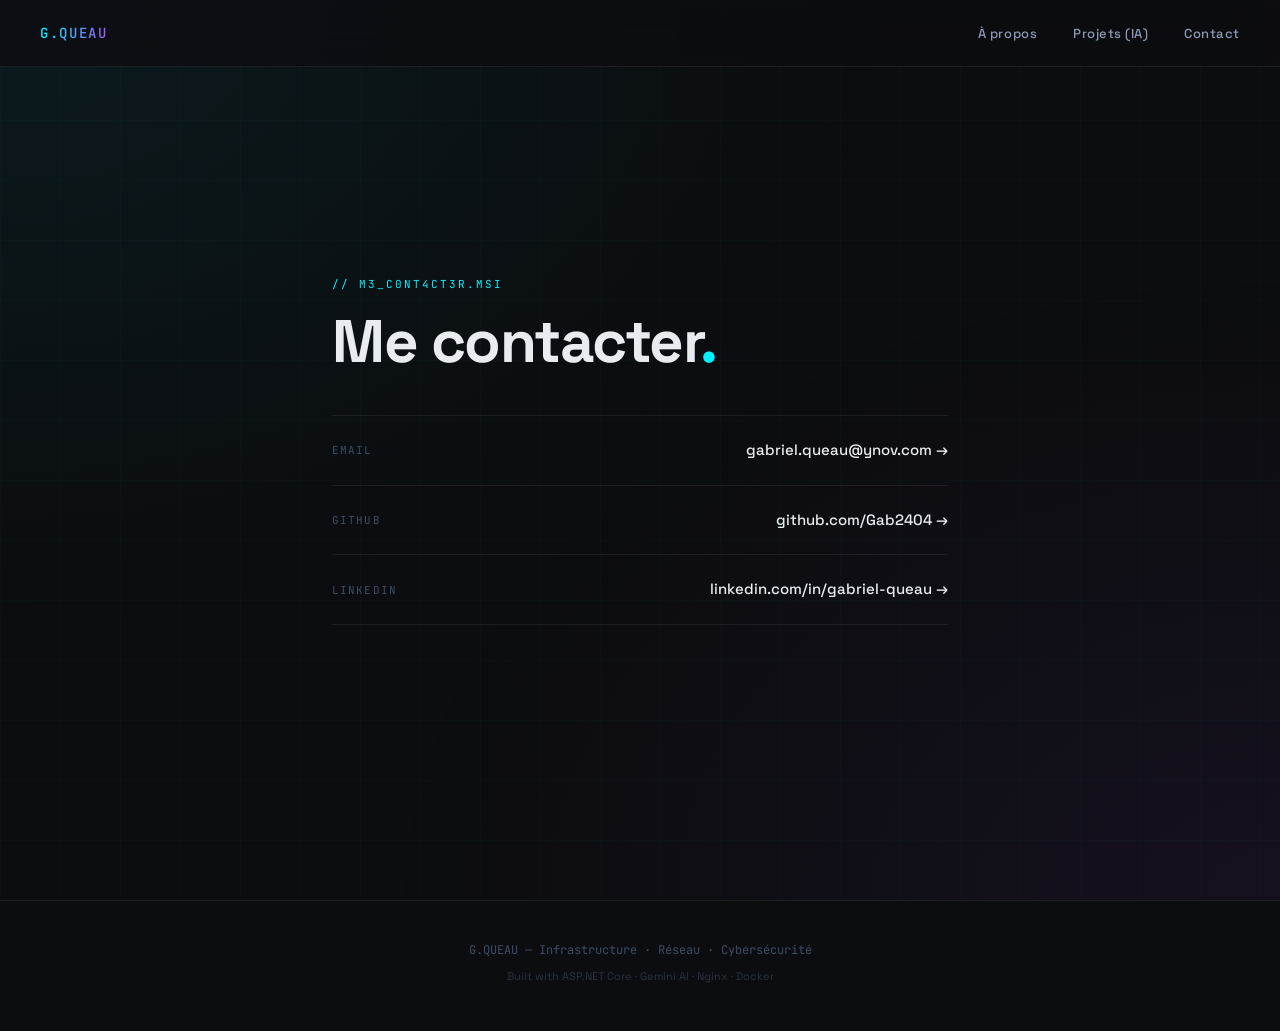
==== frontend/contact.html @ 2591cfbb "Patch" ====
<!DOCTYPE html>
<html lang="fr">
<head>
  <meta charset="UTF-8" />
  <meta name="viewport" content="width=device-width, initial-scale=1.0" />
  <meta name="description" content="Portfolio Gabriel Queau — Me Contacter." />
  <title>G.QUEAU — Contact</title>
  <link rel="preconnect" href="https://fonts.googleapis.com" />
  <link rel="preconnect" href="https://fonts.gstatic.com" crossorigin />
  <link href="https://fonts.googleapis.com/css2?family=Space+Grotesk:wght@300;400;500;600;700&family=JetBrains+Mono:wght@300;400;500&display=swap" rel="stylesheet" />
  <link rel="stylesheet" href="style.css" />
  <link rel="icon" href="data:image/svg+xml,<svg xmlns='http://www.w3.org/2000/svg' viewBox='0 0 100 100'><text y='.9em' font-size='90'>⚡</text></svg>" />
</head>
<body>

  <!-- ── Neon vignette overlay ── -->
  <div class="vignette" aria-hidden="true"></div>
  
  <!-- ── Page Transition Overlay ── -->
  <div class="page-transition-overlay"></div>

  <!-- ── Navbar ── -->
  <nav class="navbar" role="navigation" aria-label="Navigation principale">
    <a href="/index.html" class="nav-logo" data-link>G.QUEAU</a>
    <ul class="nav-links" role="list">
      <li><a href="/index.html" class="nav-link" data-link>À propos</a></li>
      <li><a href="/projects.html" class="nav-link" data-link>Projets (IA)</a></li>
      <li><a href="/contact.html" class="nav-link" data-link>Contact</a></li>
    </ul>
  </nav>

  <!-- ── Main Content Container (Dynamic) ── -->
  <main id="page-content">
    
    <!-- ── Contact ── -->
    <section class="section" id="contact" aria-label="Contact" style="min-height: 100vh; display: flex; flex-direction: column; justify-content: center;">
      <div class="container contact-inner" style="width: 100%;">
        <p class="section-label mono reveal">// M3_C0NT4CT3R.MSI</p>
        <h2 class="section-title reveal reveal-delay-1">Me contacter<span class="dot">.</span></h2>
        <div class="contact-links reveal reveal-delay-2">
          <a href="mailto:gabriel.queau@ynov.com" class="contact-item">
            <span class="contact-label mono">Email</span>
            <span class="contact-value">gabriel.queau@ynov.com →</span>
          </a>
          <a href="https://github.com/Gab2404" target="_blank" rel="noopener noreferrer" class="contact-item">
            <span class="contact-label mono">GitHub</span>
            <span class="contact-value">github.com/Gab2404 →</span>
          </a>
          <a href="https://www.linkedin.com/in/gabriel-queau" target="_blank" rel="noopener noreferrer" class="contact-item">
            <span class="contact-label mono">LinkedIn</span>
            <span class="contact-value">linkedin.com/in/gabriel-queau →</span>
          </a>
        </div>
      </div>
    </section>

  </main>

  <!-- ── Footer ── -->
  <footer class="footer" role="contentinfo">
    <p class="mono">G.QUEAU — Infrastructure · Réseau · Cybersécurité</p>
    <p class="footer-stack">Built with ASP.NET Core · Gemini AI · Nginx · Docker</p>
  </footer>

  <button class="back-top" id="back-top" aria-label="Retour en haut de page" title="Retour en haut">↑</button>
  <script src="app.js"></script>
</body>
</html>
---- frontend/style.css ----
@import url('https://fonts.googleapis.com/css2?family=Space+Grotesk:wght@300;400;500;600;700&family=JetBrains+Mono:wght@300;400;500&display=swap');

/* ══════════════════════════════════════════════════════
   TOKENS
══════════════════════════════════════════════════════ */
:root {
  /* Colors */
  --bg:          #0c0d10;
  --bg-sec:      #10121a;
  --bg-card:     rgba(255,255,255,0.035);
  --border:      rgba(255,255,255,0.07);
  --border-glow: rgba(0,242,254,0.3);
  --cyan:        #00f2fe;
  --purple:      #a855f7;
  --grad:        linear-gradient(135deg, #00f2fe, #a855f7);
  --grad-text:   linear-gradient(90deg, #00f2fe 0%, #a855f7 100%);
  --text:        #e8ecf0;
  --text-dim:    #8b9bb4;
  --text-muted:  #3d4d63;
  --danger:      #ff4d4d;
  --success:     #00ff94;

  /* Spacing */
  --max-w: 1100px;
  --r:     14px;
  --r-sm:  8px;

  /* Fonts */
  --sans: 'Space Grotesk', system-ui, sans-serif;
  --mono: 'JetBrains Mono', monospace;

  /* Transitions */
  --t: 0.3s cubic-bezier(0.4, 0, 0.2, 1);
  --t-slow: 0.6s cubic-bezier(0.16, 1, 0.3, 1);
}

/* ══════════════════════════════════════════════════════
   RESET & BASE
══════════════════════════════════════════════════════ */
*, *::before, *::after { box-sizing: border-box; margin: 0; padding: 0; }
html { scroll-behavior: smooth; font-size: 16px; }

body {
  font-family: var(--sans);
  background: var(--bg);
  color: var(--text);
  line-height: 1.65;
  overflow-x: hidden;
  min-height: 100vh;
}

/* Grid background */
body::before {
  content: '';
  position: fixed;
  inset: 0;
  background-image:
    linear-gradient(rgba(0, 242, 254, 0.025) 1px, transparent 1px),
    linear-gradient(90deg, rgba(0, 242, 254, 0.025) 1px, transparent 1px);
  background-size: 60px 60px;
  pointer-events: none;
  z-index: 0;
}

/* Neon vignette (ref-site signature) */
.vignette {
  position: fixed;
  inset: 0;
  background:
    radial-gradient(ellipse at top left,    rgba(0, 242, 254, 0.06) 0%, transparent 50%),
    radial-gradient(ellipse at bottom right, rgba(168, 85, 247, 0.06) 0%, transparent 50%);
  pointer-events: none;
  z-index: 0;
}

.container {
  max-width: var(--max-w);
  margin: 0 auto;
  padding: 0 32px;
  position: relative;
  z-index: 1;
}

.mono { font-family: var(--mono); }

/* ══════════════════════════════════════════════════════
   REVEAL ANIMATIONS (Intersection Observer)
══════════════════════════════════════════════════════ */
.reveal {
  opacity: 0;
  transform: translateY(28px);
  transition: opacity 0.7s var(--t-slow), transform 0.7s var(--t-slow);
}
.reveal.visible { opacity: 1; transform: translateY(0); }
.reveal-delay-1 { transition-delay: 0.1s; }
.reveal-delay-2 { transition-delay: 0.2s; }
.reveal-delay-3 { transition-delay: 0.3s; }
.reveal-delay-4 { transition-delay: 0.4s; }

/* ══════════════════════════════════════════════════════
   NAVBAR
══════════════════════════════════════════════════════ */
.navbar {
  position: fixed;
  top: 0; left: 0; right: 0;
  z-index: 100;
  display: flex;
  align-items: center;
  justify-content: space-between;
  padding: 20px 40px;
  background: rgba(12, 13, 16, 0.75);
  backdrop-filter: blur(16px);
  -webkit-backdrop-filter: blur(16px);
  border-bottom: 1px solid var(--border);
  transition: background var(--t);
}

.nav-logo {
  font-family: var(--mono);
  font-size: 14px;
  font-weight: 500;
  color: var(--text);
  text-decoration: none;
  letter-spacing: 0.12em;
  background: var(--grad-text);
  -webkit-background-clip: text;
  -webkit-text-fill-color: transparent;
  background-clip: text;
  transition: opacity var(--t);
}
.nav-logo:hover { opacity: 0.75; }

.nav-links {
  list-style: none;
  display: flex;
  gap: 36px;
}

.nav-link {
  font-size: 13px;
  font-weight: 500;
  color: var(--text-dim);
  text-decoration: none;
  letter-spacing: 0.04em;
  transition: color var(--t);
  position: relative;
}
.nav-link::after {
  content: '';
  position: absolute;
  bottom: -4px; left: 0;
  width: 0; height: 1px;
  background: var(--cyan);
  transition: width var(--t);
}
.nav-link:hover { color: var(--text); }
.nav-link:hover::after { width: 100%; }
.nav-link.active { color: var(--cyan); text-shadow: 0 0 12px rgba(0, 242, 254, 0.35); }
.nav-link.active::after { width: 100%; background: var(--grad); }

/* ══════════════════════════════════════════════════════
   HERO
══════════════════════════════════════════════════════ */
.hero {
  min-height: 100vh;
  display: flex;
  align-items: center;
  position: relative;
  padding-top: 80px;
  overflow: hidden;
}

/* Subtle perspective grid floor */
.hero-grid {
  position: absolute;
  bottom: -40px; left: 0; right: 0;
  height: 220px;
  background: linear-gradient(to bottom, transparent, var(--bg) 90%);
  pointer-events: none;
}

.hero-inner { width: 100%; }

.hero-label {
  font-size: 11px;
  font-weight: 400;
  color: var(--cyan);
  letter-spacing: 0.15em;
  text-transform: uppercase;
  margin-bottom: 28px;
}

.hero-title {
  font-size: clamp(60px, 9vw, 120px);
  font-weight: 700;
  letter-spacing: -0.03em;
  line-height: 0.95;
  margin-bottom: 28px;
}

.gradient-text {
  background: var(--grad-text);
  -webkit-background-clip: text;
  -webkit-text-fill-color: transparent;
  background-clip: text;
}

.hero-sub {
  font-size: 17px;
  color: var(--text-dim);
  max-width: 520px;
  line-height: 1.75;
  margin-bottom: 44px;
}

.hero-cta {
  display: flex;
  gap: 16px;
  flex-wrap: wrap;
}

/* ══════════════════════════════════════════════════════
   BUTTONS
══════════════════════════════════════════════════════ */
.btn {
  display: inline-flex;
  align-items: center;
  gap: 8px;
  font-family: var(--sans);
  font-size: 14px;
  font-weight: 600;
  padding: 13px 28px;
  border-radius: var(--r-sm);
  border: none;
  cursor: pointer;
  text-decoration: none;
  transition: all var(--t);
  white-space: nowrap;
  letter-spacing: 0.02em;
}

.btn-primary {
  background: var(--grad);
  color: #000;
  position: relative;
  overflow: hidden;
}
.btn-primary::before {
  content: '';
  position: absolute;
  inset: 0;
  background: rgba(255,255,255,0.15);
  opacity: 0;
  transition: opacity var(--t);
}
.btn-primary:hover { transform: translateY(-2px); box-shadow: 0 10px 30px rgba(0,242,254,0.25); }
.btn-primary:hover::before { opacity: 1; }
.btn-primary:active { transform: translateY(0); }
.btn-primary:disabled { opacity: 0.5; cursor: not-allowed; transform: none; box-shadow: none; }

.btn-ghost {
  background: transparent;
  color: var(--text);
  border: 1px solid var(--border);
}
.btn-ghost:hover { border-color: rgba(255,255,255,0.2); background: rgba(255,255,255,0.04); transform: translateY(-2px); }

.btn-arrow { transition: transform var(--t); }
.btn-primary:hover .btn-arrow { transform: translateX(4px); }

/* ══════════════════════════════════════════════════════
   SECTIONS
══════════════════════════════════════════════════════ */
.section {
  padding: 120px 0;
  position: relative;
  z-index: 1;
}

.section-dark { background: var(--bg-sec); }

.section-label {
  font-size: 11px;
  color: var(--cyan);
  letter-spacing: 0.18em;
  text-transform: uppercase;
  margin-bottom: 16px;
  display: block;
}

.section-title {
  font-size: clamp(36px, 5vw, 60px);
  font-weight: 700;
  letter-spacing: -0.025em;
  line-height: 1.1;
  margin-bottom: 20px;
}

.dot { color: var(--cyan); }

.section-sub {
  font-size: 16px;
  color: var(--text-dim);
  max-width: 540px;
  line-height: 1.7;
  margin-bottom: 56px;
}

/* ══════════════════════════════════════════════════════
   ABOUT GRID
══════════════════════════════════════════════════════ */
.about-grid {
  display: grid;
  grid-template-columns: repeat(auto-fit, minmax(280px, 1fr));
  gap: 20px;
  margin-top: 48px;
}

.about-card {
  background: var(--bg-card);
  border: 1px solid var(--border);
  border-radius: var(--r);
  padding: 36px 32px;
  transition: border-color var(--t), transform var(--t), box-shadow var(--t);
  cursor: default;
}
.about-card:hover {
  border-color: rgba(0,242,254,0.2);
  transform: translateY(-4px);
  box-shadow: 0 20px 40px rgba(0,0,0,0.3);
}
.about-card:hover .card-icon { transform: scale(1.1); }

.card-icon {
  font-size: 28px;
  display: block;
  margin-bottom: 20px;
  transition: transform var(--t);
}

.about-card h3 {
  font-size: 18px;
  font-weight: 600;
  margin-bottom: 12px;
  letter-spacing: -0.01em;
}

.about-card p {
  font-size: 14px;
  color: var(--text-dim);
  line-height: 1.75;
}

/* ══════════════════════════════════════════════════════
   ANALYZER
══════════════════════════════════════════════════════ */
.analyzer-wrapper { max-width: 780px; }

.analyzer-form { margin-bottom: 0; }

.input-row {
  display: flex;
  gap: 12px;
  align-items: stretch;
}

.input-wrap {
  flex: 1;
  display: flex;
  align-items: center;
  background: rgba(255,255,255,0.03);
  border: 1px solid var(--border);
  border-radius: var(--r-sm);
  padding: 0 18px;
  transition: border-color var(--t), box-shadow var(--t);
}
.input-wrap:focus-within {
  border-color: rgba(0,242,254,0.4);
  box-shadow: 0 0 0 3px rgba(0,242,254,0.08);
}

.input-prefix {
  font-size: 15px;
  color: var(--cyan);
  margin-right: 10px;
  user-select: none;
  flex-shrink: 0;
}

.url-input {
  flex: 1;
  background: transparent;
  border: none;
  color: var(--text);
  font-family: var(--mono);
  font-size: 13px;
  padding: 16px 0;
  outline: none;
  width: 100%;
}
.url-input::placeholder { color: var(--text-muted); }

/* ══════════════════════════════════════════════════════
   LOADER — Skeleton
══════════════════════════════════════════════════════ */
.loader-block { margin-top: 28px; }

.hidden { display: none !important; }

.skeleton-card {
  background: var(--bg-card);
  border: 1px solid var(--border);
  border-radius: var(--r);
  padding: 32px;
  margin-bottom: 20px;
}

@keyframes shimmer {
  0%   { background-position: -600px 0; }
  100% { background-position: 600px 0; }
}

.sk-line, .sk-badge {
  background: linear-gradient(
    90deg,
    rgba(255,255,255,0.04) 0%,
    rgba(255,255,255,0.08) 50%,
    rgba(255,255,255,0.04) 100%
  );
  background-size: 600px 100%;
  animation: shimmer 1.6s infinite linear;
  border-radius: 6px;
}
.sk-title  { height: 22px; width: 55%; margin-bottom: 16px; }
.sk-mid    { height: 14px; width: 100%; margin-bottom: 10px; }
.sk-short  { height: 14px; width: 75%; margin-bottom: 20px; }
.sk-badges { display: flex; gap: 8px; }
.sk-badge  { height: 26px; width: 80px; border-radius: 100px; }

.loader-text {
  font-size: 13px;
  color: var(--text-dim);
  display: flex;
  align-items: center;
  gap: 8px;
}

@keyframes blink { 0%, 100% { opacity: 1; } 50% { opacity: 0; } }
.blink { animation: blink 1s infinite; color: var(--cyan); }

@keyframes dots { 0% { content: ''; } 33% { content: '.'; } 66% { content: '..'; } 100% { content: '...'; } }
.ellipsis::after { content: ''; animation: dots 1.5s infinite; }

/* ══════════════════════════════════════════════════════
   ERROR BANNER
══════════════════════════════════════════════════════ */
.error-banner {
  display: flex;
  align-items: center;
  gap: 12px;
  background: rgba(255, 77, 77, 0.08);
  border: 1px solid rgba(255, 77, 77, 0.3);
  border-radius: var(--r-sm);
  padding: 14px 20px;
  margin-top: 16px;
  font-size: 14px;
  color: var(--danger);
  font-family: var(--mono);
  animation: slideIn 0.3s var(--t-slow);
}
.error-icon { font-size: 16px; flex-shrink: 0; }

/* ══════════════════════════════════════════════════════
   PROJECT RESULT CARD
══════════════════════════════════════════════════════ */
.result-section { margin-top: 28px; }

.project-card {
  background: rgba(255,255,255,0.03);
  border: 1px solid rgba(255,255,255,0.08);
  border-radius: var(--r);
  overflow: hidden;
  animation: slideIn 0.6s var(--t-slow);
  position: relative;
}

/* Glowing top border */
.project-card::before {
  content: '';
  position: absolute;
  top: 0; left: 0; right: 0;
  height: 1px;
  background: var(--grad);
  opacity: 0.8;
}

@keyframes slideIn {
  from { opacity: 0; transform: translateY(20px); }
  to   { opacity: 1; transform: translateY(0); }
}

.card-header {
  display: flex;
  align-items: center;
  justify-content: space-between;
  flex-wrap: wrap;
  gap: 12px;
  padding: 20px 28px;
  background: rgba(0,0,0,0.2);
  border-bottom: 1px solid var(--border);
}

.card-meta { display: flex; align-items: center; gap: 16px; }

.card-tag {
  font-size: 10px;
  color: var(--cyan);
  letter-spacing: 0.14em;
}

.card-repo-link {
  font-size: 13px;
  font-weight: 500;
  color: var(--text-dim);
  text-decoration: none;
  transition: color var(--t);
}
.card-repo-link:hover { color: var(--text); }

.card-status {
  font-family: var(--mono);
  font-size: 10px;
  letter-spacing: 0.1em;
  color: var(--success);
  background: rgba(0, 255, 148, 0.08);
  border: 1px solid rgba(0, 255, 148, 0.25);
  padding: 4px 12px;
  border-radius: 100px;
  display: flex;
  align-items: center;
  gap: 6px;
}
.card-status::before {
  content: '';
  width: 5px; height: 5px;
  border-radius: 50%;
  background: var(--success);
  box-shadow: 0 0 6px var(--success);
  animation: blink 2s infinite;
}

.card-body { padding: 28px; display: flex; flex-direction: column; gap: 24px; }

.card-section { display: flex; flex-direction: column; gap: 10px; }

.card-section-label {
  font-size: 10px;
  color: var(--purple);
  letter-spacing: 0.15em;
  font-weight: 400;
}

.card-text {
  font-size: 14px;
  color: var(--text-dim);
  line-height: 1.8;
}

.card-divider { height: 1px; background: var(--border); }

/* ── Badges ── */
.badge-grid {
  display: flex;
  flex-wrap: wrap;
  gap: 8px;
}

.tech-badge {
  font-family: var(--mono);
  font-size: 11px;
  font-weight: 500;
  padding: 5px 13px;
  border-radius: 100px;
  border: 1px solid;
  letter-spacing: 0.04em;
  transition: transform var(--t), box-shadow var(--t);
  cursor: default;
}
.tech-badge:hover { transform: translateY(-2px); }

/* Rotating color scheme for badges */
.tech-badge:nth-child(5n+1) { background: rgba(0,242,254,0.08);  border-color: rgba(0,242,254,0.35);  color: var(--cyan);   }
.tech-badge:nth-child(5n+2) { background: rgba(168,85,247,0.08); border-color: rgba(168,85,247,0.35); color: var(--purple); }
.tech-badge:nth-child(5n+3) { background: rgba(0,255,148,0.08);  border-color: rgba(0,255,148,0.3);   color: #00ff94;       }
.tech-badge:nth-child(5n+4) { background: rgba(255,165,2,0.08);  border-color: rgba(255,165,2,0.3);   color: #ffa502;       }
.tech-badge:nth-child(5n+5) { background: rgba(255,77,77,0.08);  border-color: rgba(255,77,77,0.3);   color: #ff7b7b;       }

.tech-badge:nth-child(5n+1):hover { box-shadow: 0 4px 14px rgba(0,242,254,0.2); }
.tech-badge:nth-child(5n+2):hover { box-shadow: 0 4px 14px rgba(168,85,247,0.2); }
.tech-badge:nth-child(5n+3):hover { box-shadow: 0 4px 14px rgba(0,255,148,0.2); }
.tech-badge:nth-child(5n+4):hover { box-shadow: 0 4px 14px rgba(255,165,2,0.2); }
.tech-badge:nth-child(5n+5):hover { box-shadow: 0 4px 14px rgba(255,77,77,0.2); }

/* ══════════════════════════════════════════════════════
   CONTACT
══════════════════════════════════════════════════════ */
.contact-inner { max-width: 680px; }

.contact-links {
  display: flex;
  flex-direction: column;
  gap: 0;
  margin-top: 40px;
}

.contact-item {
  display: flex;
  align-items: center;
  justify-content: space-between;
  gap: 16px;
  padding: 22px 0;
  border-bottom: 1px solid var(--border);
  text-decoration: none;
  color: var(--text);
  transition: all var(--t);
  group: true;
}
.contact-item:first-child { border-top: 1px solid var(--border); }
.contact-item:hover { padding-left: 12px; border-color: rgba(0,242,254,0.2); }
.contact-item:hover .contact-value { color: var(--cyan); }

.contact-label {
  font-size: 11px;
  color: var(--text-muted);
  letter-spacing: 0.1em;
  text-transform: uppercase;
  flex-shrink: 0;
  width: 80px;
}

.contact-value {
  font-size: 15px;
  font-weight: 500;
  color: var(--text);
  transition: color var(--t);
}

/* ══════════════════════════════════════════════════════
   FOOTER
══════════════════════════════════════════════════════ */
.footer {
  padding: 40px 0;
  text-align: center;
  border-top: 1px solid var(--border);
  position: relative;
  z-index: 1;
}

.footer p { font-size: 12px; color: var(--text-muted); margin-bottom: 6px; }
.footer-stack { font-size: 11px !important; color: var(--text-muted) !important; opacity: 0.6; }

/* ══════════════════════════════════════════════════════
   BACK TO TOP
══════════════════════════════════════════════════════ */
.back-top {
  position: fixed;
  bottom: 32px; right: 32px;
  width: 44px; height: 44px;
  border-radius: 50%;
  background: transparent;
  border: 1px solid rgba(0,242,254,0.4);
  color: var(--cyan);
  font-size: 18px;
  cursor: pointer;
  display: flex; align-items: center; justify-content: center;
  opacity: 0;
  transform: translateY(12px);
  transition: all var(--t);
  z-index: 50;
  pointer-events: none;
}
.back-top.visible { opacity: 1; transform: translateY(0); pointer-events: auto; }
.back-top:hover { background: rgba(0,242,254,0.1); box-shadow: 0 0 20px rgba(0,242,254,0.2); }

/* ══════════════════════════════════════════════════════
   SPA PAGE TRANSITIONS
══════════════════════════════════════════════════════ */
.page-transition-overlay {
  position: fixed;
  top: 0; left: 0; right: 0; bottom: 0;
  background: var(--bg);
  z-index: 9999;
  pointer-events: none;
  transform: scaleY(0);
  transform-origin: top;
  transition: transform 0.6s cubic-bezier(0.7, 0, 0.3, 1);
}

.page-transition-overlay::before {
  content: '';
  position: absolute;
  top: 0; left: 0; right: 0;
  height: 2px;
  background: var(--grad);
}

body.is-animating .page-transition-overlay {
  pointer-events: auto;
  transform: scaleY(1);
  transform-origin: bottom;
}

#page-content {
  opacity: 1;
  transition: opacity 0.4s ease;
}
body.is-animating #page-content {
  opacity: 0;
}

/* ══════════════════════════════════════════════════════
   RESPONSIVE
══════════════════════════════════════════════════════ */
@media (max-width: 768px) {
  .navbar { padding: 16px 24px; }
  .nav-links { gap: 20px; }
  .container { padding: 0 20px; }
  .section { padding: 80px 0; }

  .input-row { flex-direction: column; }
  .btn-primary { width: 100%; justify-content: center; }

  .card-header { flex-direction: column; align-items: flex-start; }

  .about-grid { grid-template-columns: 1fr; }

  .hero { padding-top: 100px; }
  .hero-cta { flex-direction: column; }
  .hero-cta .btn { justify-content: center; }
}

@media (max-width: 480px) {
  .nav-links { display: none; }
}
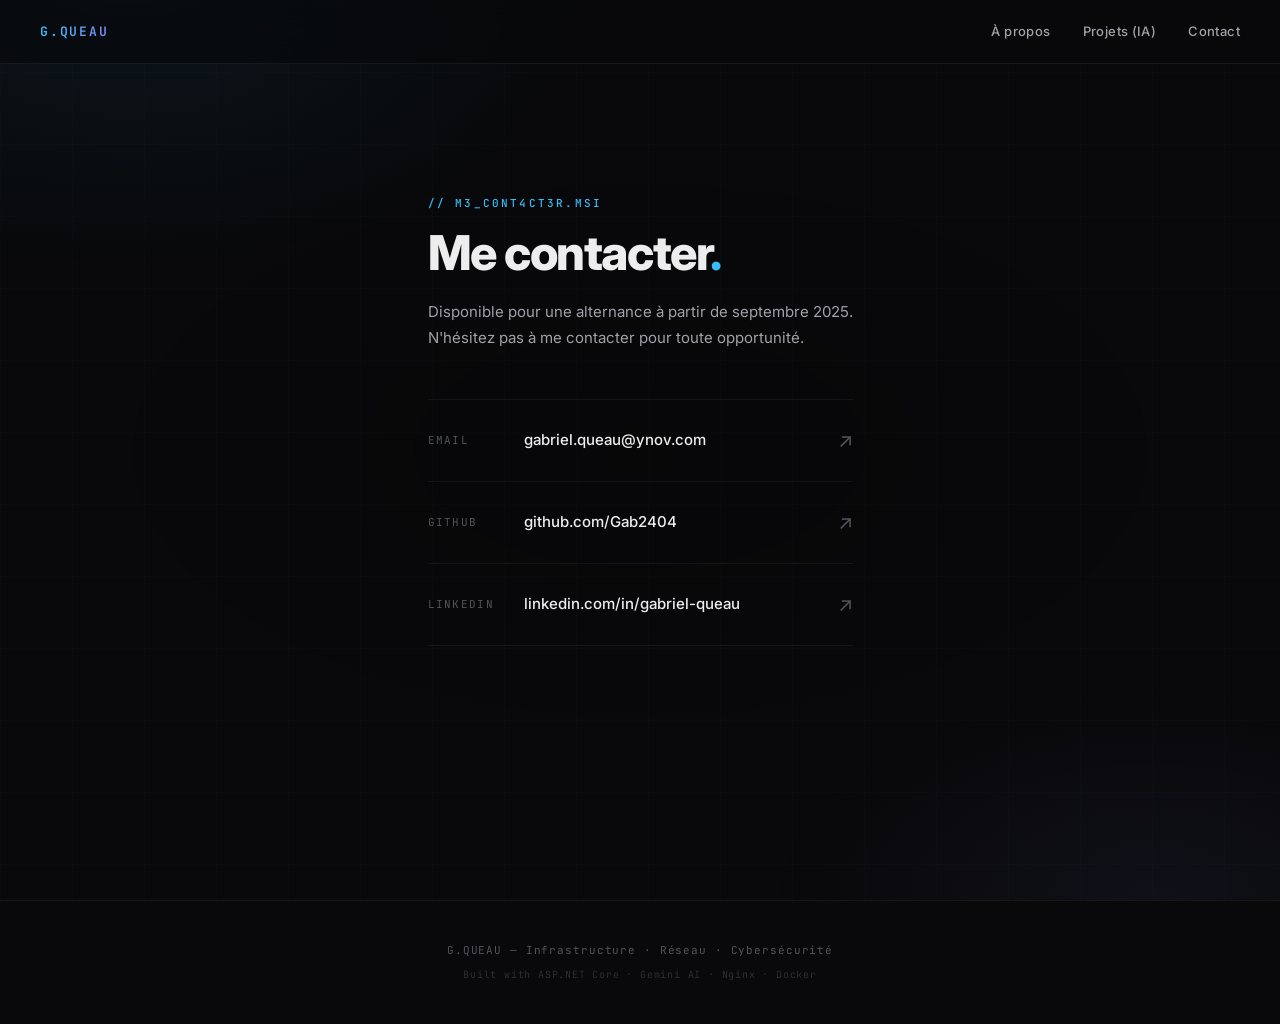
==== commit 642bb6ed: "Refonte du front" ====
--- a/frontend/contact.html
+++ b/frontend/contact.html
@@ -3,53 +3,90 @@
 <head>
   <meta charset="UTF-8" />
   <meta name="viewport" content="width=device-width, initial-scale=1.0" />
-  <meta name="description" content="Portfolio Gabriel Queau — Me Contacter." />
+  <meta name="description" content="Gabriel Queau — Me contacter. Email, GitHub, LinkedIn." />
+  <meta name="theme-color" content="#09090b" />
   <title>G.QUEAU — Contact</title>
+
+  <!-- Fonts -->
   <link rel="preconnect" href="https://fonts.googleapis.com" />
   <link rel="preconnect" href="https://fonts.gstatic.com" crossorigin />
-  <link href="https://fonts.googleapis.com/css2?family=Space+Grotesk:wght@300;400;500;600;700&family=JetBrains+Mono:wght@300;400;500&display=swap" rel="stylesheet" />
-  <link rel="stylesheet" href="style.css" />
+  <link href="https://fonts.googleapis.com/css2?family=Inter:wght@300;400;500;600;700;800;900&family=JetBrains+Mono:wght@300;400;500;600&display=swap" rel="stylesheet" />
+
+  <!-- Styles -->
+  <link rel="stylesheet" href="style.css?v=4" />
+
+  <!-- Favicon -->
   <link rel="icon" href="data:image/svg+xml,<svg xmlns='http://www.w3.org/2000/svg' viewBox='0 0 100 100'><text y='.9em' font-size='90'>⚡</text></svg>" />
 </head>
 <body>
 
-  <!-- ── Neon vignette overlay ── -->
+  <!-- Vignette radial glows -->
   <div class="vignette" aria-hidden="true"></div>
-  
-  <!-- ── Page Transition Overlay ── -->
-  <div class="page-transition-overlay"></div>
+
+  <!-- Page Transition Overlay -->
+  <div class="page-transition-overlay" aria-hidden="true"></div>
 
   <!-- ── Navbar ── -->
   <nav class="navbar" role="navigation" aria-label="Navigation principale">
     <a href="/index.html" class="nav-logo" data-link>G.QUEAU</a>
     <ul class="nav-links" role="list">
-      <li><a href="/index.html" class="nav-link" data-link>À propos</a></li>
+      <li><a href="/index.html"    class="nav-link" data-link>À propos</a></li>
       <li><a href="/projects.html" class="nav-link" data-link>Projets (IA)</a></li>
-      <li><a href="/contact.html" class="nav-link" data-link>Contact</a></li>
+      <li><a href="/contact.html"  class="nav-link" data-link>Contact</a></li>
     </ul>
   </nav>
 
-  <!-- ── Main Content Container (Dynamic) ── -->
+  <!-- ── Main Content ── -->
   <main id="page-content">
-    
-    <!-- ── Contact ── -->
-    <section class="section" id="contact" aria-label="Contact" style="min-height: 100vh; display: flex; flex-direction: column; justify-content: center;">
-      <div class="container contact-inner" style="width: 100%;">
-        <p class="section-label mono reveal">// M3_C0NT4CT3R.MSI</p>
-        <h2 class="section-title reveal reveal-delay-1">Me contacter<span class="dot">.</span></h2>
-        <div class="contact-links reveal reveal-delay-2">
-          <a href="mailto:gabriel.queau@ynov.com" class="contact-item">
-            <span class="contact-label mono">Email</span>
-            <span class="contact-value">gabriel.queau@ynov.com →</span>
-          </a>
-          <a href="https://github.com/Gab2404" target="_blank" rel="noopener noreferrer" class="contact-item">
-            <span class="contact-label mono">GitHub</span>
-            <span class="contact-value">github.com/Gab2404 →</span>
-          </a>
-          <a href="https://www.linkedin.com/in/gabriel-queau" target="_blank" rel="noopener noreferrer" class="contact-item">
-            <span class="contact-label mono">LinkedIn</span>
-            <span class="contact-value">linkedin.com/in/gabriel-queau →</span>
-          </a>
+
+    <!-- ══ CONTACT ══ -->
+    <section
+      class="section"
+      id="contact"
+      aria-label="Contact"
+      style="min-height: 100dvh; display: flex; flex-direction: column; justify-content: center; padding-top: 64px;"
+    >
+      <div class="container">
+        <div class="contact-inner">
+
+          <span class="section-label reveal">// M3_C0NT4CT3R.MSI</span>
+          <h1 class="section-title reveal reveal-delay-1">Me contacter<span class="dot">.</span></h1>
+          <p class="section-sub reveal reveal-delay-2">
+            Disponible pour une alternance à partir de septembre 2025.<br>
+            N'hésitez pas à me contacter pour toute opportunité.
+          </p>
+
+          <nav class="contact-links reveal reveal-delay-3" aria-label="Liens de contact">
+
+            <a href="mailto:gabriel.queau@ynov.com" class="contact-item">
+              <span class="contact-label mono">Email</span>
+              <span class="contact-value">gabriel.queau@ynov.com</span>
+              <span class="contact-arrow" aria-hidden="true">↗</span>
+            </a>
+
+            <a
+              href="https://github.com/Gab2404"
+              target="_blank"
+              rel="noopener noreferrer"
+              class="contact-item"
+            >
+              <span class="contact-label mono">GitHub</span>
+              <span class="contact-value">github.com/Gab2404</span>
+              <span class="contact-arrow" aria-hidden="true">↗</span>
+            </a>
+
+            <a
+              href="https://www.linkedin.com/in/gabriel-queau"
+              target="_blank"
+              rel="noopener noreferrer"
+              class="contact-item"
+            >
+              <span class="contact-label mono">LinkedIn</span>
+              <span class="contact-value">linkedin.com/in/gabriel-queau</span>
+              <span class="contact-arrow" aria-hidden="true">↗</span>
+            </a>
+
+          </nav>
         </div>
       </div>
     </section>
@@ -63,6 +100,6 @@
   </footer>
 
   <button class="back-top" id="back-top" aria-label="Retour en haut de page" title="Retour en haut">↑</button>
-  <script src="app.js"></script>
+  <script src="app.js?v=7"></script>
 </body>
 </html>
--- a/frontend/style.css
+++ b/frontend/style.css
@@ -1,366 +1,754 @@
-@import url('https://fonts.googleapis.com/css2?family=Space+Grotesk:wght@300;400;500;600;700&family=JetBrains+Mono:wght@300;400;500&display=swap');
-
-/* ══════════════════════════════════════════════════════
-   TOKENS
+/* ═══════════════════════════════════════════════════════════════
+   PORTFOLIO G.QUEAU — DESIGN SYSTEM v3
+   Lead UI/UX · Awwwards Standard · Dark Mode Premium
+   ═══════════════════════════════════════════════════════════════ */
+
+@import url('https://fonts.googleapis.com/css2?family=Inter:wght@300;400;500;600;700;800;900&family=JetBrains+Mono:wght@300;400;500;600&display=swap');
+
+/* ══════════════════════════════════════════════════════
+   DESIGN TOKENS
 ══════════════════════════════════════════════════════ */
 :root {
-  /* Colors */
-  --bg:          #0c0d10;
-  --bg-sec:      #10121a;
-  --bg-card:     rgba(255,255,255,0.035);
-  --border:      rgba(255,255,255,0.07);
-  --border-glow: rgba(0,242,254,0.3);
-  --cyan:        #00f2fe;
-  --purple:      #a855f7;
-  --grad:        linear-gradient(135deg, #00f2fe, #a855f7);
-  --grad-text:   linear-gradient(90deg, #00f2fe 0%, #a855f7 100%);
-  --text:        #e8ecf0;
-  --text-dim:    #8b9bb4;
-  --text-muted:  #3d4d63;
-  --danger:      #ff4d4d;
-  --success:     #00ff94;
-
-  /* Spacing */
-  --max-w: 1100px;
-  --r:     14px;
+
+  /* ── Palette fondamentale ── */
+  --bg-900:     #09090b;   /* fond principal */
+  --bg-800:     #0f0f12;   /* fond alternatif */
+  --bg-700:     #141418;   /* fond cartes sombre */
+  --bg-600:     #1a1a20;   /* fond cartes clair */
+  --surface:    rgba(255, 255, 255, 0.028);
+  --surface-md: rgba(255, 255, 255, 0.05);
+  --surface-lg: rgba(255, 255, 255, 0.08);
+
+  /* ── Bordures ── */
+  --border:      rgba(255, 255, 255, 0.06);
+  --border-md:   rgba(255, 255, 255, 0.10);
+  --border-glow: rgba(56, 189, 248, 0.35);
+
+  /* ── Textes ── */
+  --text-100: #ededed;   /* titres, importance max */
+  --text-200: #a1a1aa;   /* corps, descriptions */
+  --text-300: #52525b;   /* placeholders, labels */
+
+  /* ── Accent — Bleu Cyber ── */
+  --cyan:       #38bdf8;
+  --cyan-dim:   rgba(56, 189, 248, 0.15);
+  --cyan-glow:  rgba(56, 189, 248, 0.25);
+
+  /* ── Accent secondaire — Violet ── */
+  --violet:     #818cf8;
+  --violet-dim: rgba(129, 140, 248, 0.15);
+
+  /* ── Gradient signature ── */
+  --grad:       linear-gradient(135deg, #38bdf8 0%, #818cf8 100%);
+  --grad-text:  linear-gradient(90deg,  #38bdf8 0%, #818cf8 100%);
+  --grad-warm:  linear-gradient(135deg, #818cf8 0%, #f472b6 100%);
+
+  /* ── Sémantique ── */
+  --success: #34d399;
+  --warning: #fbbf24;
+  --danger:  #f87171;
+
+  /* ── Espacement (base 4px) ── */
+  --space-1:  4px;
+  --space-2:  8px;
+  --space-3:  12px;
+  --space-4:  16px;
+  --space-5:  20px;
+  --space-6:  24px;
+  --space-8:  32px;
+  --space-10: 40px;
+  --space-12: 48px;
+  --space-16: 64px;
+  --space-20: 80px;
+  --space-24: 96px;
+  --space-32: 128px;
+
+  /* ── Border radius ── */
+  --r-xs:  4px;
   --r-sm:  8px;
-
-  /* Fonts */
-  --sans: 'Space Grotesk', system-ui, sans-serif;
-  --mono: 'JetBrains Mono', monospace;
-
-  /* Transitions */
-  --t: 0.3s cubic-bezier(0.4, 0, 0.2, 1);
-  --t-slow: 0.6s cubic-bezier(0.16, 1, 0.3, 1);
-}
-
-/* ══════════════════════════════════════════════════════
-   RESET & BASE
-══════════════════════════════════════════════════════ */
-*, *::before, *::after { box-sizing: border-box; margin: 0; padding: 0; }
-html { scroll-behavior: smooth; font-size: 16px; }
+  --r:     12px;
+  --r-lg:  16px;
+  --r-xl:  24px;
+  --r-2xl: 32px;
+
+  /* ── Typographie ── */
+  --sans: 'Inter', system-ui, -apple-system, sans-serif;
+  --mono: 'JetBrains Mono', 'Fira Code', monospace;
+
+  /* ── Tailles de fonte ── */
+  --text-xs:   11px;
+  --text-sm:   13px;
+  --text-base: 15px;
+  --text-md:   17px;
+  --text-lg:   20px;
+  --text-xl:   24px;
+  --text-2xl:  32px;
+  --text-3xl:  48px;
+  --text-4xl:  64px;
+
+  /* ── Layout ── */
+  --max-w:      1120px;
+  --max-w-sm:   680px;
+  --max-w-prose: 800px;
+
+  /* ── Transitions ── */
+  --ease:        cubic-bezier(0.4, 0, 0.2, 1);
+  --ease-out:    cubic-bezier(0.0, 0, 0.2, 1);
+  --ease-spring: cubic-bezier(0.16, 1, 0.3, 1);
+  --ease-back:   cubic-bezier(0.34, 1.56, 0.64, 1);
+
+  --t-fast:   0.15s;
+  --t:        0.25s;
+  --t-slow:   0.5s;
+  --t-slower: 0.8s;
+
+  /* ── Shadows ── */
+  --shadow-sm:  0 1px 3px rgba(0,0,0,0.4);
+  --shadow-md:  0 4px 16px rgba(0,0,0,0.5);
+  --shadow-lg:  0 12px 40px rgba(0,0,0,0.6);
+  --shadow-xl:  0 24px 64px rgba(0,0,0,0.7);
+  --shadow-cyan: 0 0 24px rgba(56, 189, 248, 0.18);
+}
+
+/* ══════════════════════════════════════════════════════
+   RESET MODERNE
+══════════════════════════════════════════════════════ */
+*, *::before, *::after {
+  box-sizing: border-box;
+  margin: 0;
+  padding: 0;
+}
+
+html {
+  scroll-behavior: smooth;
+  font-size: 16px;
+  text-rendering: optimizeLegibility;
+  -webkit-font-smoothing: antialiased;
+  -moz-osx-font-smoothing: grayscale;
+  hanging-punctuation: first last;
+}
 
 body {
   font-family: var(--sans);
-  background: var(--bg);
-  color: var(--text);
+  font-size: var(--text-base);
+  font-weight: 400;
   line-height: 1.65;
+  color: var(--text-100);
+  background-color: var(--bg-900);
   overflow-x: hidden;
-  min-height: 100vh;
-}
-
-/* Grid background */
+  min-height: 100dvh;
+}
+
+img, picture, video, canvas, svg {
+  display: block;
+  max-width: 100%;
+}
+
+input, button, textarea, select {
+  font: inherit;
+}
+
+p, h1, h2, h3, h4, h5, h6 {
+  overflow-wrap: break-word;
+}
+
+ul, ol { list-style: none; }
+
+a {
+  color: inherit;
+  text-decoration: none;
+}
+
+button {
+  border: none;
+  background: none;
+  cursor: pointer;
+}
+
+/* ══════════════════════════════════════════════════════
+   SCROLLBAR PERSONNALISÉE
+══════════════════════════════════════════════════════ */
+::-webkit-scrollbar {
+  width: 5px;
+  height: 5px;
+}
+
+::-webkit-scrollbar-track {
+  background: var(--bg-900);
+}
+
+::-webkit-scrollbar-thumb {
+  background: rgba(56, 189, 248, 0.25);
+  border-radius: 100px;
+  transition: background var(--t) var(--ease);
+}
+
+::-webkit-scrollbar-thumb:hover {
+  background: rgba(56, 189, 248, 0.5);
+}
+
+* {
+  scrollbar-width: thin;
+  scrollbar-color: rgba(56, 189, 248, 0.25) transparent;
+}
+
+/* ══════════════════════════════════════════════════════
+   SÉLECTION DE TEXTE
+══════════════════════════════════════════════════════ */
+::selection {
+  background: rgba(56, 189, 248, 0.25);
+  color: var(--text-100);
+}
+
+/* ══════════════════════════════════════════════════════
+   FOCUS VISIBLE (Accessibilité)
+══════════════════════════════════════════════════════ */
+:focus-visible {
+  outline: 2px solid var(--cyan);
+  outline-offset: 3px;
+  border-radius: var(--r-xs);
+}
+
+/* ══════════════════════════════════════════════════════
+   UTILITAIRES GLOBAUX
+══════════════════════════════════════════════════════ */
+.container {
+  max-width: var(--max-w);
+  margin: 0 auto;
+  padding: 0 var(--space-8);
+  position: relative;
+  z-index: 1;
+}
+
+.mono {
+  font-family: var(--mono);
+}
+
+.gradient-text {
+  background: var(--grad-text);
+  -webkit-background-clip: text;
+  -webkit-text-fill-color: transparent;
+  background-clip: text;
+}
+
+.hidden {
+  display: none !important;
+}
+
+.sr-only {
+  position: absolute;
+  width: 1px;
+  height: 1px;
+  padding: 0;
+  margin: -1px;
+  overflow: hidden;
+  clip: rect(0,0,0,0);
+  white-space: nowrap;
+  border-width: 0;
+}
+
+/* ══════════════════════════════════════════════════════
+   FOND ANIMÉ — GRILLE + RADIAL GLOWS
+══════════════════════════════════════════════════════ */
 body::before {
   content: '';
   position: fixed;
   inset: 0;
   background-image:
-    linear-gradient(rgba(0, 242, 254, 0.025) 1px, transparent 1px),
-    linear-gradient(90deg, rgba(0, 242, 254, 0.025) 1px, transparent 1px);
-  background-size: 60px 60px;
+    linear-gradient(rgba(56, 189, 248, 0.022) 1px, transparent 1px),
+    linear-gradient(90deg, rgba(56, 189, 248, 0.022) 1px, transparent 1px);
+  background-size: 72px 72px;
   pointer-events: none;
   z-index: 0;
 }
 
-/* Neon vignette (ref-site signature) */
 .vignette {
   position: fixed;
   inset: 0;
   background:
-    radial-gradient(ellipse at top left,    rgba(0, 242, 254, 0.06) 0%, transparent 50%),
-    radial-gradient(ellipse at bottom right, rgba(168, 85, 247, 0.06) 0%, transparent 50%);
+    radial-gradient(ellipse 60% 50% at 10% 0%,   rgba(56, 189, 248, 0.07) 0%, transparent 60%),
+    radial-gradient(ellipse 50% 40% at 90% 100%,  rgba(129, 140, 248, 0.06) 0%, transparent 60%),
+    radial-gradient(ellipse 40% 30% at 50% 50%,   rgba(0,0,0,0.2) 0%, transparent 100%);
   pointer-events: none;
   z-index: 0;
 }
 
-.container {
-  max-width: var(--max-w);
-  margin: 0 auto;
-  padding: 0 32px;
-  position: relative;
-  z-index: 1;
-}
-
-.mono { font-family: var(--mono); }
-
-/* ══════════════════════════════════════════════════════
-   REVEAL ANIMATIONS (Intersection Observer)
-══════════════════════════════════════════════════════ */
-.reveal {
-  opacity: 0;
-  transform: translateY(28px);
-  transition: opacity 0.7s var(--t-slow), transform 0.7s var(--t-slow);
-}
-.reveal.visible { opacity: 1; transform: translateY(0); }
-.reveal-delay-1 { transition-delay: 0.1s; }
-.reveal-delay-2 { transition-delay: 0.2s; }
-.reveal-delay-3 { transition-delay: 0.3s; }
-.reveal-delay-4 { transition-delay: 0.4s; }
-
-/* ══════════════════════════════════════════════════════
-   NAVBAR
+/* ══════════════════════════════════════════════════════
+   NAVBAR — GLASSMORPHISM
 ══════════════════════════════════════════════════════ */
 .navbar {
   position: fixed;
   top: 0; left: 0; right: 0;
-  z-index: 100;
+  z-index: 200;
   display: flex;
   align-items: center;
   justify-content: space-between;
-  padding: 20px 40px;
-  background: rgba(12, 13, 16, 0.75);
-  backdrop-filter: blur(16px);
-  -webkit-backdrop-filter: blur(16px);
+  height: 64px;
+  padding: 0 var(--space-10);
+  background: rgba(9, 9, 11, 0.72);
+  backdrop-filter: blur(20px) saturate(180%);
+  -webkit-backdrop-filter: blur(20px) saturate(180%);
   border-bottom: 1px solid var(--border);
-  transition: background var(--t);
-}
-
+  transition:
+    background var(--t) var(--ease),
+    border-color var(--t) var(--ease),
+    box-shadow var(--t) var(--ease);
+}
+
+.navbar.scrolled {
+  background: rgba(9, 9, 11, 0.88);
+  border-bottom-color: var(--border-md);
+  box-shadow: 0 1px 40px rgba(0, 0, 0, 0.5);
+}
+
+/* Logo */
 .nav-logo {
   font-family: var(--mono);
-  font-size: 14px;
-  font-weight: 500;
-  color: var(--text);
-  text-decoration: none;
-  letter-spacing: 0.12em;
+  font-size: var(--text-sm);
+  font-weight: 600;
+  letter-spacing: 0.14em;
+  text-transform: uppercase;
   background: var(--grad-text);
   -webkit-background-clip: text;
   -webkit-text-fill-color: transparent;
   background-clip: text;
-  transition: opacity var(--t);
-}
-.nav-logo:hover { opacity: 0.75; }
-
+  transition: opacity var(--t) var(--ease);
+  flex-shrink: 0;
+}
+.nav-logo:hover { opacity: 0.7; }
+
+/* Liens */
 .nav-links {
-  list-style: none;
-  display: flex;
-  gap: 36px;
+  display: flex;
+  align-items: center;
+  gap: var(--space-8);
 }
 
 .nav-link {
-  font-size: 13px;
+  font-size: var(--text-sm);
   font-weight: 500;
-  color: var(--text-dim);
-  text-decoration: none;
-  letter-spacing: 0.04em;
-  transition: color var(--t);
+  color: var(--text-200);
+  letter-spacing: 0.03em;
+  transition: color var(--t) var(--ease);
   position: relative;
-}
+  padding: var(--space-1) 0;
+}
+
+/* Underline animée */
 .nav-link::after {
   content: '';
   position: absolute;
-  bottom: -4px; left: 0;
-  width: 0; height: 1px;
+  bottom: -2px; left: 0;
+  width: 0;
+  height: 1px;
+  background: var(--grad);
+  transition: width var(--t-slow) var(--ease-spring);
+  border-radius: 2px;
+}
+.nav-link:hover {
+  color: var(--text-100);
+}
+.nav-link:hover::after {
+  width: 100%;
+}
+.nav-link.active {
+  color: var(--cyan);
+}
+.nav-link.active::after {
+  width: 100%;
   background: var(--cyan);
-  transition: width var(--t);
-}
-.nav-link:hover { color: var(--text); }
-.nav-link:hover::after { width: 100%; }
-.nav-link.active { color: var(--cyan); text-shadow: 0 0 12px rgba(0, 242, 254, 0.35); }
-.nav-link.active::after { width: 100%; background: var(--grad); }
-
-/* ══════════════════════════════════════════════════════
-   HERO
-══════════════════════════════════════════════════════ */
-.hero {
-  min-height: 100vh;
-  display: flex;
+}
+
+/* ══════════════════════════════════════════════════════
+   LAYOUT PRINCIPAL
+══════════════════════════════════════════════════════ */
+#page-content {
+  opacity: 1;
+  transition: opacity 0.35s var(--ease);
+}
+
+body.is-animating #page-content {
+  opacity: 0;
+}
+
+/* Section générique */
+.section {
+  padding: var(--space-32) 0;
+  position: relative;
+  z-index: 1;
+}
+
+.section-dark {
+  background: var(--bg-800);
+}
+
+/* En-tête de section */
+.section-label {
+  display: inline-block;
+  font-family: var(--mono);
+  font-size: var(--text-xs);
+  font-weight: 500;
+  color: var(--cyan);
+  letter-spacing: 0.2em;
+  text-transform: uppercase;
+  margin-bottom: var(--space-4);
+}
+
+.section-title {
+  font-size: clamp(var(--text-2xl), 5vw, var(--text-3xl));
+  font-weight: 800;
+  letter-spacing: -0.03em;
+  line-height: 1.05;
+  color: var(--text-100);
+  margin-bottom: var(--space-5);
+}
+
+.dot { color: var(--cyan); }
+
+.section-sub {
+  font-size: var(--text-base);
+  color: var(--text-200);
+  max-width: 560px;
+  line-height: 1.75;
+  margin-bottom: var(--space-12);
+}
+
+/* Séparateur décoratif entre sections */
+.section + .section::before {
+  content: '';
+  display: block;
+  position: absolute;
+  top: 0; left: 50%;
+  transform: translateX(-50%);
+  width: 1px;
+  height: 80px;
+  background: linear-gradient(to bottom, transparent, var(--border-md), transparent);
+}
+
+/* ══════════════════════════════════════════════════════
+   TRANSITIONS DE PAGE (SPA)
+══════════════════════════════════════════════════════ */
+.page-transition-overlay {
+  position: fixed;
+  inset: 0;
+  background: var(--bg-900);
+  z-index: 9999;
+  pointer-events: none;
+  transform: scaleY(0);
+  transform-origin: top;
+  transition: transform 0.55s cubic-bezier(0.7, 0, 0.3, 1);
+}
+
+.page-transition-overlay::after {
+  content: '';
+  position: absolute;
+  top: 0; left: 0; right: 0;
+  height: 2px;
+  background: var(--grad);
+}
+
+body.is-animating .page-transition-overlay {
+  pointer-events: auto;
+  transform: scaleY(1);
+  transform-origin: bottom;
+}
+
+/* ══════════════════════════════════════════════════════
+   REVEAL ANIMATIONS (Intersection Observer)
+══════════════════════════════════════════════════════ */
+.reveal {
+  opacity: 0;
+  transform: translateY(24px);
+  transition:
+    opacity  0.65s var(--ease-spring),
+    transform 0.65s var(--ease-spring);
+}
+.reveal.visible {
+  opacity: 1;
+  transform: translateY(0);
+}
+.reveal-delay-1 { transition-delay: 0.08s; }
+.reveal-delay-2 { transition-delay: 0.16s; }
+.reveal-delay-3 { transition-delay: 0.24s; }
+.reveal-delay-4 { transition-delay: 0.32s; }
+
+/* ══════════════════════════════════════════════════════
+   FOOTER
+══════════════════════════════════════════════════════ */
+.footer {
+  position: relative;
+  z-index: 1;
+  padding: var(--space-10) 0;
+  border-top: 1px solid var(--border);
+  display: flex;
+  flex-direction: column;
   align-items: center;
-  position: relative;
-  padding-top: 80px;
-  overflow: hidden;
-}
-
-/* Subtle perspective grid floor */
-.hero-grid {
-  position: absolute;
-  bottom: -40px; left: 0; right: 0;
-  height: 220px;
-  background: linear-gradient(to bottom, transparent, var(--bg) 90%);
+  gap: var(--space-2);
+  text-align: center;
+}
+
+.footer p {
+  font-family: var(--mono);
+  font-size: var(--text-xs);
+  color: var(--text-300);
+  letter-spacing: 0.08em;
+}
+
+.footer-stack {
+  font-size: 10px !important;
+  opacity: 0.5;
+}
+
+/* ══════════════════════════════════════════════════════
+   BACK TO TOP
+══════════════════════════════════════════════════════ */
+.back-top {
+  position: fixed;
+  bottom: var(--space-8);
+  right: var(--space-8);
+  width: 40px;
+  height: 40px;
+  border-radius: 50%;
+  border: 1px solid rgba(56, 189, 248, 0.3);
+  color: var(--cyan);
+  font-size: 16px;
+  display: flex;
+  align-items: center;
+  justify-content: center;
+  opacity: 0;
+  transform: translateY(10px);
+  transition:
+    opacity    var(--t) var(--ease),
+    transform  var(--t) var(--ease),
+    background var(--t) var(--ease),
+    box-shadow var(--t) var(--ease);
   pointer-events: none;
-}
-
-.hero-inner { width: 100%; }
-
-.hero-label {
-  font-size: 11px;
-  font-weight: 400;
-  color: var(--cyan);
-  letter-spacing: 0.15em;
-  text-transform: uppercase;
-  margin-bottom: 28px;
-}
-
-.hero-title {
-  font-size: clamp(60px, 9vw, 120px);
-  font-weight: 700;
-  letter-spacing: -0.03em;
-  line-height: 0.95;
-  margin-bottom: 28px;
-}
-
-.gradient-text {
-  background: var(--grad-text);
-  -webkit-background-clip: text;
-  -webkit-text-fill-color: transparent;
-  background-clip: text;
-}
-
-.hero-sub {
-  font-size: 17px;
-  color: var(--text-dim);
-  max-width: 520px;
-  line-height: 1.75;
-  margin-bottom: 44px;
-}
-
-.hero-cta {
-  display: flex;
-  gap: 16px;
-  flex-wrap: wrap;
-}
-
-/* ══════════════════════════════════════════════════════
-   BUTTONS
+  z-index: 100;
+}
+.back-top.visible {
+  opacity: 1;
+  transform: translateY(0);
+  pointer-events: auto;
+}
+.back-top:hover {
+  background: var(--cyan-dim);
+  box-shadow: var(--shadow-cyan);
+  border-color: var(--cyan);
+}
+
+/* ══════════════════════════════════════════════════════
+   BOUTONS
 ══════════════════════════════════════════════════════ */
 .btn {
   display: inline-flex;
   align-items: center;
-  gap: 8px;
+  justify-content: center;
+  gap: var(--space-2);
   font-family: var(--sans);
-  font-size: 14px;
+  font-size: var(--text-sm);
   font-weight: 600;
-  padding: 13px 28px;
+  letter-spacing: 0.03em;
+  padding: 12px var(--space-6);
   border-radius: var(--r-sm);
   border: none;
   cursor: pointer;
   text-decoration: none;
-  transition: all var(--t);
   white-space: nowrap;
-  letter-spacing: 0.02em;
-}
-
+  position: relative;
+  overflow: hidden;
+  transition:
+    transform  var(--t) var(--ease-back),
+    box-shadow var(--t) var(--ease),
+    opacity    var(--t) var(--ease);
+  user-select: none;
+}
+
+/* Shimmer interne sur hover */
+.btn::before {
+  content: '';
+  position: absolute;
+  top: 0; left: -100%;
+  width: 60%;
+  height: 100%;
+  background: linear-gradient(90deg, transparent, rgba(255,255,255,0.12), transparent);
+  transition: left 0.5s var(--ease);
+  pointer-events: none;
+}
+.btn:hover::before { left: 160%; }
+
+/* -- Bouton primaire (gradient) -- */
 .btn-primary {
   background: var(--grad);
-  color: #000;
+  color: #fff;
+  box-shadow: 0 0 0 rgba(56, 189, 248, 0);
+}
+.btn-primary:hover {
+  transform: translateY(-2px);
+  box-shadow: 0 8px 28px rgba(56, 189, 248, 0.3), 0 4px 12px rgba(0,0,0,0.4);
+}
+.btn-primary:active { transform: translateY(0); box-shadow: none; }
+.btn-primary:disabled {
+  opacity: 0.45;
+  cursor: not-allowed;
+  transform: none;
+  box-shadow: none;
+}
+.btn-primary:disabled::before { display: none; }
+
+/* Flèche animée */
+.btn-arrow {
+  display: inline-block;
+  transition: transform var(--t) var(--ease-spring);
+}
+.btn-primary:hover .btn-arrow { transform: translateX(4px); }
+
+/* -- Bouton ghost -- */
+.btn-ghost {
+  background: var(--surface);
+  color: var(--text-100);
+  border: 1px solid var(--border-md);
+  backdrop-filter: blur(8px);
+}
+.btn-ghost:hover {
+  background: var(--surface-md);
+  border-color: rgba(255,255,255,0.18);
+  transform: translateY(-2px);
+}
+
+/* ══════════════════════════════════════════════════════
+   HERO SECTION
+══════════════════════════════════════════════════════ */
+.hero {
+  min-height: 100dvh;
+  display: flex;
+  align-items: center;
   position: relative;
+  padding-top: 64px;
   overflow: hidden;
 }
-.btn-primary::before {
-  content: '';
+
+.hero-inner { width: 100%; padding: var(--space-32) 0; }
+
+.hero-label {
+  font-family: var(--mono);
+  font-size: var(--text-xs);
+  font-weight: 400;
+  color: var(--cyan);
+  letter-spacing: 0.2em;
+  text-transform: uppercase;
+  margin-bottom: var(--space-6);
+  opacity: 0.8;
+}
+
+.hero-title {
+  font-size: clamp(56px, 9vw, 112px);
+  font-weight: 900;
+  letter-spacing: -0.04em;
+  line-height: 0.92;
+  margin-bottom: var(--space-8);
+  color: var(--text-100);
+}
+
+.hero-sub {
+  font-size: var(--text-md);
+  color: var(--text-200);
+  max-width: 500px;
+  line-height: 1.75;
+  margin-bottom: var(--space-10);
+  font-weight: 400;
+}
+
+.hero-cta {
+  display: flex;
+  align-items: center;
+  gap: var(--space-4);
+  flex-wrap: wrap;
+}
+
+/* Ligne décorative en bas du hero */
+.hero-grid {
   position: absolute;
-  inset: 0;
-  background: rgba(255,255,255,0.15);
-  opacity: 0;
-  transition: opacity var(--t);
-}
-.btn-primary:hover { transform: translateY(-2px); box-shadow: 0 10px 30px rgba(0,242,254,0.25); }
-.btn-primary:hover::before { opacity: 1; }
-.btn-primary:active { transform: translateY(0); }
-.btn-primary:disabled { opacity: 0.5; cursor: not-allowed; transform: none; box-shadow: none; }
-
-.btn-ghost {
-  background: transparent;
-  color: var(--text);
-  border: 1px solid var(--border);
-}
-.btn-ghost:hover { border-color: rgba(255,255,255,0.2); background: rgba(255,255,255,0.04); transform: translateY(-2px); }
-
-.btn-arrow { transition: transform var(--t); }
-.btn-primary:hover .btn-arrow { transform: translateX(4px); }
-
-/* ══════════════════════════════════════════════════════
-   SECTIONS
-══════════════════════════════════════════════════════ */
-.section {
-  padding: 120px 0;
-  position: relative;
-  z-index: 1;
-}
-
-.section-dark { background: var(--bg-sec); }
-
-.section-label {
-  font-size: 11px;
-  color: var(--cyan);
-  letter-spacing: 0.18em;
-  text-transform: uppercase;
-  margin-bottom: 16px;
-  display: block;
-}
-
-.section-title {
-  font-size: clamp(36px, 5vw, 60px);
-  font-weight: 700;
-  letter-spacing: -0.025em;
-  line-height: 1.1;
-  margin-bottom: 20px;
-}
-
-.dot { color: var(--cyan); }
-
-.section-sub {
-  font-size: 16px;
-  color: var(--text-dim);
-  max-width: 540px;
-  line-height: 1.7;
-  margin-bottom: 56px;
-}
-
-/* ══════════════════════════════════════════════════════
-   ABOUT GRID
+  bottom: 0; left: 0; right: 0;
+  height: 200px;
+  background: linear-gradient(to top, var(--bg-900) 30%, transparent 100%);
+  pointer-events: none;
+}
+
+/* ══════════════════════════════════════════════════════
+   ABOUT CARDS — GLASSMORPHISM
 ══════════════════════════════════════════════════════ */
 .about-grid {
   display: grid;
   grid-template-columns: repeat(auto-fit, minmax(280px, 1fr));
-  gap: 20px;
-  margin-top: 48px;
+  gap: var(--space-5);
+  margin-top: var(--space-12);
 }
 
 .about-card {
-  background: var(--bg-card);
+  background: var(--surface);
   border: 1px solid var(--border);
-  border-radius: var(--r);
-  padding: 36px 32px;
-  transition: border-color var(--t), transform var(--t), box-shadow var(--t);
+  border-radius: var(--r-lg);
+  padding: var(--space-8) var(--space-8);
+  backdrop-filter: blur(12px);
+  -webkit-backdrop-filter: blur(12px);
+  position: relative;
+  overflow: hidden;
+  transition:
+    transform   var(--t-slow) var(--ease-spring),
+    border-color var(--t) var(--ease),
+    box-shadow   var(--t-slow) var(--ease);
   cursor: default;
 }
+
+/* Lueur d'accentuation en haut */
+.about-card::before {
+  content: '';
+  position: absolute;
+  top: 0; left: 0; right: 0;
+  height: 1px;
+  background: var(--grad);
+  opacity: 0;
+  transition: opacity var(--t-slow) var(--ease);
+}
+
 .about-card:hover {
-  border-color: rgba(0,242,254,0.2);
-  transform: translateY(-4px);
-  box-shadow: 0 20px 40px rgba(0,0,0,0.3);
-}
-.about-card:hover .card-icon { transform: scale(1.1); }
+  transform: translateY(-6px);
+  border-color: rgba(56, 189, 248, 0.22);
+  box-shadow: 0 24px 60px rgba(0,0,0,0.4), 0 0 40px rgba(56,189,248,0.05);
+}
+.about-card:hover::before { opacity: 1; }
+.about-card:hover .card-icon { transform: scale(1.15) rotate(-3deg); }
 
 .card-icon {
-  font-size: 28px;
+  font-size: 26px;
   display: block;
-  margin-bottom: 20px;
-  transition: transform var(--t);
+  margin-bottom: var(--space-5);
+  transition: transform var(--t-slow) var(--ease-back);
+  width: fit-content;
 }
 
 .about-card h3 {
-  font-size: 18px;
-  font-weight: 600;
-  margin-bottom: 12px;
+  font-size: var(--text-base);
+  font-weight: 700;
+  color: var(--text-100);
+  margin-bottom: var(--space-3);
   letter-spacing: -0.01em;
 }
 
 .about-card p {
-  font-size: 14px;
-  color: var(--text-dim);
-  line-height: 1.75;
-}
-
-/* ══════════════════════════════════════════════════════
-   ANALYZER
-══════════════════════════════════════════════════════ */
-.analyzer-wrapper { max-width: 780px; }
-
-.analyzer-form { margin-bottom: 0; }
+  font-size: var(--text-sm);
+  color: var(--text-200);
+  line-height: 1.8;
+}
+
+/* ══════════════════════════════════════════════════════
+   ANALYZER — FORMULAIRE INPUT
+══════════════════════════════════════════════════════ */
+.analyzer-wrapper { max-width: var(--max-w-prose); }
 
 .input-row {
   display: flex;
-  gap: 12px;
+  gap: var(--space-3);
   align-items: stretch;
 }
 
@@ -368,377 +756,882 @@
   flex: 1;
   display: flex;
   align-items: center;
-  background: rgba(255,255,255,0.03);
-  border: 1px solid var(--border);
+  background: rgba(255,255,255,0.025);
+  border: 1px solid var(--border-md);
   border-radius: var(--r-sm);
-  padding: 0 18px;
-  transition: border-color var(--t), box-shadow var(--t);
+  padding: 0 var(--space-5);
+  backdrop-filter: blur(8px);
+  transition:
+    border-color var(--t) var(--ease),
+    box-shadow   var(--t) var(--ease),
+    background   var(--t) var(--ease);
 }
 .input-wrap:focus-within {
-  border-color: rgba(0,242,254,0.4);
-  box-shadow: 0 0 0 3px rgba(0,242,254,0.08);
+  border-color: rgba(56, 189, 248, 0.5);
+  box-shadow: 0 0 0 3px rgba(56,189,248,0.08), 0 4px 20px rgba(0,0,0,0.3);
+  background: rgba(255,255,255,0.04);
 }
 
 .input-prefix {
-  font-size: 15px;
+  font-family: var(--mono);
+  font-size: var(--text-base);
   color: var(--cyan);
-  margin-right: 10px;
+  margin-right: var(--space-3);
   user-select: none;
   flex-shrink: 0;
+  opacity: 0.7;
 }
 
 .url-input {
   flex: 1;
   background: transparent;
   border: none;
-  color: var(--text);
+  color: var(--text-100);
   font-family: var(--mono);
-  font-size: 13px;
-  padding: 16px 0;
+  font-size: var(--text-sm);
+  padding: 15px 0;
   outline: none;
   width: 100%;
 }
-.url-input::placeholder { color: var(--text-muted); }
-
-/* ══════════════════════════════════════════════════════
-   LOADER — Skeleton
-══════════════════════════════════════════════════════ */
-.loader-block { margin-top: 28px; }
-
-.hidden { display: none !important; }
-
-.skeleton-card {
-  background: var(--bg-card);
-  border: 1px solid var(--border);
-  border-radius: var(--r);
-  padding: 32px;
-  margin-bottom: 20px;
-}
+.url-input::placeholder {
+  color: var(--text-300);
+  font-weight: 300;
+}
+
+/* ══════════════════════════════════════════════════════
+   LOADER SKELETON
+══════════════════════════════════════════════════════ */
+.loader-block { margin-top: var(--space-6); }
 
 @keyframes shimmer {
   0%   { background-position: -600px 0; }
-  100% { background-position: 600px 0; }
+  100% { background-position:  600px 0; }
+}
+
+.skeleton-card {
+  background: var(--surface);
+  border: 1px solid var(--border);
+  border-radius: var(--r-lg);
+  padding: var(--space-8);
+  margin-bottom: var(--space-5);
 }
 
 .sk-line, .sk-badge {
   background: linear-gradient(
     90deg,
-    rgba(255,255,255,0.04) 0%,
-    rgba(255,255,255,0.08) 50%,
+    rgba(255,255,255,0.04)  0%,
+    rgba(255,255,255,0.09) 50%,
     rgba(255,255,255,0.04) 100%
   );
   background-size: 600px 100%;
-  animation: shimmer 1.6s infinite linear;
-  border-radius: 6px;
-}
-.sk-title  { height: 22px; width: 55%; margin-bottom: 16px; }
-.sk-mid    { height: 14px; width: 100%; margin-bottom: 10px; }
-.sk-short  { height: 14px; width: 75%; margin-bottom: 20px; }
-.sk-badges { display: flex; gap: 8px; }
-.sk-badge  { height: 26px; width: 80px; border-radius: 100px; }
+  animation: shimmer 1.8s infinite linear;
+  border-radius: var(--r-xs);
+}
+.sk-title  { height: 20px; width: 50%;  margin-bottom: var(--space-4); }
+.sk-mid    { height: 13px; width: 100%; margin-bottom: var(--space-3); }
+.sk-short  { height: 13px; width: 70%;  margin-bottom: var(--space-5); }
+.sk-badges { display: flex; gap: var(--space-2); }
+.sk-badge  { height: 24px; width: 72px; border-radius: 100px; }
 
 .loader-text {
-  font-size: 13px;
-  color: var(--text-dim);
+  font-family: var(--mono);
+  font-size: var(--text-sm);
+  color: var(--text-200);
   display: flex;
   align-items: center;
-  gap: 8px;
-}
-
-@keyframes blink { 0%, 100% { opacity: 1; } 50% { opacity: 0; } }
+  gap: var(--space-2);
+  margin-top: var(--space-4);
+}
+
+@keyframes blink { 0%,100%{ opacity:1; } 50%{ opacity:0; } }
 .blink { animation: blink 1s infinite; color: var(--cyan); }
 
-@keyframes dots { 0% { content: ''; } 33% { content: '.'; } 66% { content: '..'; } 100% { content: '...'; } }
+@keyframes dots { 0%{ content:''; } 33%{ content:'.'; } 66%{ content:'..'; } 100%{ content:'...'; } }
 .ellipsis::after { content: ''; animation: dots 1.5s infinite; }
 
 /* ══════════════════════════════════════════════════════
-   ERROR BANNER
+   BANNER ERREUR
 ══════════════════════════════════════════════════════ */
 .error-banner {
   display: flex;
   align-items: center;
-  gap: 12px;
-  background: rgba(255, 77, 77, 0.08);
-  border: 1px solid rgba(255, 77, 77, 0.3);
+  gap: var(--space-3);
+  background: rgba(248, 113, 113, 0.07);
+  border: 1px solid rgba(248, 113, 113, 0.28);
   border-radius: var(--r-sm);
-  padding: 14px 20px;
-  margin-top: 16px;
-  font-size: 14px;
+  padding: var(--space-4) var(--space-5);
+  margin-top: var(--space-4);
+  font-family: var(--mono);
+  font-size: var(--text-sm);
   color: var(--danger);
-  font-family: var(--mono);
-  animation: slideIn 0.3s var(--t-slow);
-}
-.error-icon { font-size: 16px; flex-shrink: 0; }
-
-/* ══════════════════════════════════════════════════════
-   PROJECT RESULT CARD
-══════════════════════════════════════════════════════ */
-.result-section { margin-top: 28px; }
+  animation: slideIn 0.3s var(--ease-spring);
+}
+.error-icon { font-size: 15px; flex-shrink: 0; }
+
+/* ══════════════════════════════════════════════════════
+   PROJECT RESULT CARD — GLASSMORPHISM PREMIUM
+══════════════════════════════════════════════════════ */
+@keyframes slideIn {
+  from { opacity: 0; transform: translateY(16px); }
+  to   { opacity: 1; transform: translateY(0); }
+}
+
+.result-section { margin-top: var(--space-6); }
 
 .project-card {
-  background: rgba(255,255,255,0.03);
-  border: 1px solid rgba(255,255,255,0.08);
-  border-radius: var(--r);
+  background: rgba(255,255,255,0.025);
+  border: 1px solid rgba(255,255,255,0.07);
+  border-radius: var(--r-xl);
   overflow: hidden;
-  animation: slideIn 0.6s var(--t-slow);
+  backdrop-filter: blur(16px);
+  -webkit-backdrop-filter: blur(16px);
+  animation: slideIn 0.6s var(--ease-spring);
   position: relative;
-}
-
-/* Glowing top border */
+  box-shadow: 0 32px 80px rgba(0,0,0,0.5);
+}
+
+/* Barre de gradient en haut */
 .project-card::before {
   content: '';
   position: absolute;
   top: 0; left: 0; right: 0;
   height: 1px;
   background: var(--grad);
-  opacity: 0.8;
-}
-
-@keyframes slideIn {
-  from { opacity: 0; transform: translateY(20px); }
-  to   { opacity: 1; transform: translateY(0); }
-}
-
+  opacity: 0.9;
+}
+
+/* Card header */
 .card-header {
   display: flex;
   align-items: center;
   justify-content: space-between;
   flex-wrap: wrap;
-  gap: 12px;
-  padding: 20px 28px;
-  background: rgba(0,0,0,0.2);
+  gap: var(--space-3);
+  padding: var(--space-5) var(--space-8);
+  background: rgba(0,0,0,0.25);
   border-bottom: 1px solid var(--border);
 }
 
-.card-meta { display: flex; align-items: center; gap: 16px; }
+.card-meta { display: flex; align-items: center; gap: var(--space-4); }
 
 .card-tag {
-  font-size: 10px;
+  font-family: var(--mono);
+  font-size: var(--text-xs);
   color: var(--cyan);
-  letter-spacing: 0.14em;
+  letter-spacing: 0.16em;
+  opacity: 0.8;
 }
 
 .card-repo-link {
-  font-size: 13px;
+  font-size: var(--text-sm);
   font-weight: 500;
-  color: var(--text-dim);
-  text-decoration: none;
-  transition: color var(--t);
-}
-.card-repo-link:hover { color: var(--text); }
-
+  color: var(--text-200);
+  transition: color var(--t) var(--ease);
+}
+.card-repo-link:hover { color: var(--text-100); }
+
+/* Pill "AI Analyzed" */
 .card-status {
+  display: inline-flex;
+  align-items: center;
+  gap: var(--space-2);
   font-family: var(--mono);
   font-size: 10px;
-  letter-spacing: 0.1em;
+  letter-spacing: 0.12em;
   color: var(--success);
-  background: rgba(0, 255, 148, 0.08);
-  border: 1px solid rgba(0, 255, 148, 0.25);
-  padding: 4px 12px;
+  background: rgba(52, 211, 153, 0.08);
+  border: 1px solid rgba(52, 211, 153, 0.22);
+  padding: 4px var(--space-3);
   border-radius: 100px;
-  display: flex;
-  align-items: center;
-  gap: 6px;
 }
 .card-status::before {
   content: '';
   width: 5px; height: 5px;
   border-radius: 50%;
   background: var(--success);
-  box-shadow: 0 0 6px var(--success);
+  box-shadow: 0 0 8px var(--success);
   animation: blink 2s infinite;
-}
-
-.card-body { padding: 28px; display: flex; flex-direction: column; gap: 24px; }
-
-.card-section { display: flex; flex-direction: column; gap: 10px; }
+  flex-shrink: 0;
+}
+
+/* Card body */
+.card-body {
+  padding: var(--space-8);
+  display: flex;
+  flex-direction: column;
+  gap: var(--space-6);
+}
+
+.card-section { display: flex; flex-direction: column; gap: var(--space-3); }
 
 .card-section-label {
+  font-family: var(--mono);
+  font-size: var(--text-xs);
+  color: var(--violet);
+  letter-spacing: 0.18em;
+  font-weight: 400;
+  opacity: 0.8;
+}
+
+.card-text {
+  font-size: var(--text-sm);
+  color: var(--text-200);
+  line-height: 1.85;
+}
+
+.card-divider {
+  height: 1px;
+  background: var(--border);
+}
+
+/* ── HR PITCH BOX ── */
+.card-hr-pitch {
+  background: linear-gradient(
+    135deg,
+    rgba(56, 189, 248, 0.07) 0%,
+    rgba(129, 140, 248, 0.07) 100%
+  );
+  border: 1px solid rgba(56, 189, 248, 0.3);
+  border-left: 3px solid var(--cyan);
+  border-radius: var(--r-lg);
+  padding: var(--space-6) var(--space-6);
+  position: relative;
+  overflow: hidden;
+}
+
+/* Lueur diffuse derrière */
+.card-hr-pitch::before {
+  content: '';
+  position: absolute;
+  top: -30px; left: -30px;
+  width: 140px; height: 140px;
+  background: radial-gradient(circle, rgba(56,189,248,0.12) 0%, transparent 70%);
+  pointer-events: none;
+}
+
+.hr-pitch-header {
+  display: flex;
+  align-items: center;
+  justify-content: space-between;
+  flex-wrap: wrap;
+  gap: var(--space-3);
+  margin-bottom: var(--space-4);
+}
+
+.hr-pitch-tag {
+  font-family: var(--mono);
+  font-size: var(--text-xs);
+  color: var(--cyan);
+  letter-spacing: 0.14em;
+  font-weight: 500;
+}
+
+.hr-pitch-badge {
+  font-family: var(--mono);
   font-size: 10px;
-  color: var(--purple);
-  letter-spacing: 0.15em;
+  font-weight: 700;
+  letter-spacing: 0.06em;
+  color: #0a0a0f;
+  background: var(--grad);
+  padding: 3px var(--space-3);
+  border-radius: 100px;
+}
+
+.hr-pitch-text {
+  font-size: var(--text-base);
+  color: var(--text-100);
+  line-height: 1.8;
   font-weight: 400;
 }
 
-.card-text {
-  font-size: 14px;
-  color: var(--text-dim);
+/* ── DETAILED LIST ── */
+.detailed-list {
+  display: flex;
+  flex-direction: column;
+  gap: var(--space-4);
+  padding: 0;
+  margin: 0;
+}
+
+.detailed-item {
+  font-size: var(--text-sm);
+  color: var(--text-200);
   line-height: 1.8;
-}
-
-.card-divider { height: 1px; background: var(--border); }
-
-/* ── Badges ── */
+  padding-left: var(--space-5);
+  position: relative;
+}
+.detailed-item::before {
+  content: '▪';
+  position: absolute;
+  left: 2px; top: 1px;
+  color: var(--cyan);
+  font-size: 15px;
+  line-height: 1.6;
+  opacity: 0.7;
+}
+
+/* ══════════════════════════════════════════════════════
+   BADGES TECH STACK
+══════════════════════════════════════════════════════ */
 .badge-grid {
   display: flex;
   flex-wrap: wrap;
-  gap: 8px;
+  gap: var(--space-2);
 }
 
 .tech-badge {
   font-family: var(--mono);
   font-size: 11px;
   font-weight: 500;
-  padding: 5px 13px;
+  padding: 4px var(--space-3);
   border-radius: 100px;
   border: 1px solid;
-  letter-spacing: 0.04em;
-  transition: transform var(--t), box-shadow var(--t);
+  letter-spacing: 0.05em;
   cursor: default;
-}
-.tech-badge:hover { transform: translateY(-2px); }
-
-/* Rotating color scheme for badges */
-.tech-badge:nth-child(5n+1) { background: rgba(0,242,254,0.08);  border-color: rgba(0,242,254,0.35);  color: var(--cyan);   }
-.tech-badge:nth-child(5n+2) { background: rgba(168,85,247,0.08); border-color: rgba(168,85,247,0.35); color: var(--purple); }
-.tech-badge:nth-child(5n+3) { background: rgba(0,255,148,0.08);  border-color: rgba(0,255,148,0.3);   color: #00ff94;       }
-.tech-badge:nth-child(5n+4) { background: rgba(255,165,2,0.08);  border-color: rgba(255,165,2,0.3);   color: #ffa502;       }
-.tech-badge:nth-child(5n+5) { background: rgba(255,77,77,0.08);  border-color: rgba(255,77,77,0.3);   color: #ff7b7b;       }
-
-.tech-badge:nth-child(5n+1):hover { box-shadow: 0 4px 14px rgba(0,242,254,0.2); }
-.tech-badge:nth-child(5n+2):hover { box-shadow: 0 4px 14px rgba(168,85,247,0.2); }
-.tech-badge:nth-child(5n+3):hover { box-shadow: 0 4px 14px rgba(0,255,148,0.2); }
-.tech-badge:nth-child(5n+4):hover { box-shadow: 0 4px 14px rgba(255,165,2,0.2); }
-.tech-badge:nth-child(5n+5):hover { box-shadow: 0 4px 14px rgba(255,77,77,0.2); }
-
-/* ══════════════════════════════════════════════════════
-   CONTACT
-══════════════════════════════════════════════════════ */
-.contact-inner { max-width: 680px; }
+  transition:
+    transform    var(--t) var(--ease-back),
+    box-shadow   var(--t) var(--ease),
+    background   var(--t) var(--ease);
+}
+.tech-badge:hover { transform: translateY(-2px) scale(1.04); }
+
+/* Rotation de palettes */
+.tech-badge:nth-child(5n+1) { background: rgba(56,189,248,0.08);  border-color: rgba(56,189,248,0.3);  color: var(--cyan);   }
+.tech-badge:nth-child(5n+2) { background: rgba(129,140,248,0.08); border-color: rgba(129,140,248,0.3); color: var(--violet); }
+.tech-badge:nth-child(5n+3) { background: rgba(52,211,153,0.08);  border-color: rgba(52,211,153,0.28); color: var(--success);}
+.tech-badge:nth-child(5n+4) { background: rgba(251,191,36,0.08);  border-color: rgba(251,191,36,0.28); color: var(--warning);}
+.tech-badge:nth-child(5n+5) { background: rgba(248,113,113,0.08); border-color: rgba(248,113,113,0.28);color: var(--danger); }
+
+.tech-badge:nth-child(5n+1):hover { box-shadow: 0 4px 16px rgba(56,189,248,0.2); }
+.tech-badge:nth-child(5n+2):hover { box-shadow: 0 4px 16px rgba(129,140,248,0.2); }
+.tech-badge:nth-child(5n+3):hover { box-shadow: 0 4px 16px rgba(52,211,153,0.2); }
+.tech-badge:nth-child(5n+4):hover { box-shadow: 0 4px 16px rgba(251,191,36,0.2); }
+.tech-badge:nth-child(5n+5):hover { box-shadow: 0 4px 16px rgba(248,113,113,0.2); }
+
+/* ══════════════════════════════════════════════════════
+   GALLERY CARDS — GLASSMORPHISM
+══════════════════════════════════════════════════════ */
+.projects-gallery-grid {
+  display: grid;
+  grid-template-columns: repeat(auto-fill, minmax(340px, 1fr));
+  gap: var(--space-8);
+  margin-top: var(--space-10);
+}
+
+.gallery-project-card {
+  background: var(--surface);
+  border: 1px solid var(--border);
+  border-radius: var(--r-xl);
+  padding: var(--space-8);
+  display: flex;
+  flex-direction: column;
+  gap: var(--space-5);
+  position: relative;
+  overflow: hidden;
+  backdrop-filter: blur(10px);
+  -webkit-backdrop-filter: blur(10px);
+  box-shadow: var(--shadow-md);
+  transition:
+    transform    0.4s var(--ease-spring),
+    border-color 0.3s var(--ease),
+    box-shadow   0.4s var(--ease);
+}
+
+/* Gradient top line — invisible par défaut */
+.gallery-project-card::before {
+  content: '';
+  position: absolute;
+  top: 0; left: 0; right: 0;
+  height: 1px;
+  background: var(--grad);
+  opacity: 0;
+  transition: opacity 0.4s var(--ease);
+}
+
+/* Glow diffus interne */
+.gallery-project-card::after {
+  content: '';
+  position: absolute;
+  top: -60px; right: -60px;
+  width: 160px; height: 160px;
+  background: radial-gradient(circle, rgba(56,189,248,0.06) 0%, transparent 70%);
+  pointer-events: none;
+  transition: opacity 0.4s var(--ease);
+  opacity: 0;
+}
+
+.gallery-project-card:hover {
+  transform: translateY(-6px);
+  border-color: rgba(56, 189, 248, 0.25);
+  box-shadow:
+    0 28px 60px rgba(0,0,0,0.5),
+    0 0 50px rgba(56,189,248,0.06);
+}
+.gallery-project-card:hover::before { opacity: 1; }
+.gallery-project-card:hover::after  { opacity: 1; }
+
+/* Skeleton gallery */
+.project-skeleton-card {
+  background: var(--surface);
+  border: 1px solid var(--border);
+  border-radius: var(--r-xl);
+  padding: var(--space-8);
+  display: flex;
+  flex-direction: column;
+  gap: var(--space-5);
+  overflow: hidden;
+  position: relative;
+}
+.project-skeleton-card::after {
+  content: '';
+  position: absolute;
+  inset: 0;
+  background: linear-gradient(
+    90deg,
+    transparent 0%,
+    rgba(255,255,255,0.03) 50%,
+    transparent 100%
+  );
+  animation: skeletonSlide 2s infinite;
+}
+@keyframes skeletonSlide {
+  0%   { transform: translateX(-100%); }
+  100% { transform: translateX(100%); }
+}
+
+.sk-box {
+  background: rgba(255,255,255,0.04);
+  border-radius: var(--r-sm);
+  width: 100%;
+}
+
+/* ══════════════════════════════════════════════════════
+   KEYFRAMES — BIBLIOTHÈQUE GLOBALE
+══════════════════════════════════════════════════════ */
+
+/* Fade simple */
+@keyframes fadeIn {
+  from { opacity: 0; }
+  to   { opacity: 1; }
+}
+
+/* Slide up avec fade */
+@keyframes slideUp {
+  from { opacity: 0; transform: translateY(32px); }
+  to   { opacity: 1; transform: translateY(0); }
+}
+
+/* Slide depuis la gauche */
+@keyframes slideInLeft {
+  from { opacity: 0; transform: translateX(-24px); }
+  to   { opacity: 1; transform: translateX(0); }
+}
+
+/* Scale up avec fade */
+@keyframes scaleUp {
+  from { opacity: 0; transform: scale(0.92); }
+  to   { opacity: 1; transform: scale(1); }
+}
+
+/* Rotation infinie (spinner) */
+@keyframes spin {
+  to { transform: rotate(360deg); }
+}
+
+/* Pulse glow (badge IA active) */
+@keyframes pulseGlow {
+  0%, 100% { box-shadow: 0 0 0 0 rgba(56, 189, 248, 0.4); }
+  50%       { box-shadow: 0 0 0 8px rgba(56, 189, 248, 0); }
+}
+
+/* Float vertical doux */
+@keyframes float {
+  0%, 100% { transform: translateY(0px); }
+  50%       { transform: translateY(-8px); }
+}
+
+/* Grain de texture animé */
+@keyframes grainShift {
+  0%, 100% { background-position: 0% 0%; }
+  25%       { background-position: 50% 50%; }
+  50%       { background-position: 100% 100%; }
+  75%       { background-position: 25% 75%; }
+}
+
+/* Underline reveal (width 0 → 100%) */
+@keyframes underlineReveal {
+  from { width: 0; }
+  to   { width: 100%; }
+}
+
+/* Clignotement curseur terminal */
+@keyframes cursorBlink {
+  0%, 49% { opacity: 1; }
+  50%, 100% { opacity: 0; }
+}
+
+/* ══════════════════════════════════════════════════════
+   CLASSES UTILITAIRES — ANIMATIONS D'ENTRÉE
+══════════════════════════════════════════════════════ */
+
+/* Fade in générique */
+.anim-fade {
+  animation: fadeIn var(--t-slow) var(--ease-out) both;
+}
+
+/* Slide up — délais en cascade */
+.anim-slide-up   { animation: slideUp 0.6s var(--ease-spring) both; }
+.anim-slide-up-1 { animation: slideUp 0.6s var(--ease-spring) 0.08s both; }
+.anim-slide-up-2 { animation: slideUp 0.6s var(--ease-spring) 0.16s both; }
+.anim-slide-up-3 { animation: slideUp 0.6s var(--ease-spring) 0.24s both; }
+.anim-slide-up-4 { animation: slideUp 0.6s var(--ease-spring) 0.32s both; }
+
+/* Scale up */
+.anim-scale { animation: scaleUp 0.5s var(--ease-spring) both; }
+
+/* Slide depuis gauche */
+.anim-left   { animation: slideInLeft 0.5s var(--ease-spring) both; }
+.anim-left-1 { animation: slideInLeft 0.5s var(--ease-spring) 0.1s both; }
+.anim-left-2 { animation: slideInLeft 0.5s var(--ease-spring) 0.2s both; }
+
+/* Float permanent (icônes déco) */
+.anim-float { animation: float 4s var(--ease) infinite; }
+
+/* Spinner de chargement */
+.anim-spin { animation: spin 0.8s linear infinite; }
+
+/* ══════════════════════════════════════════════════════
+   MICRO-INTERACTIONS — HOVER MAGNÉTIQUE
+   (Le JS injecte --mx, --my depuis mousemove)
+══════════════════════════════════════════════════════ */
+
+/* Cartes magnétiques : le JS applique transform via style inline */
+.magnetic {
+  transition: transform 0.4s var(--ease-spring);
+  will-change: transform;
+}
+
+/* Effet reflet/spotlight sur les cartes au hover
+   Le JS injecte les variables --x, --y depuis mousemove */
+.card-spotlight {
+  position: relative;
+  overflow: hidden;
+}
+.card-spotlight::after {
+  content: '';
+  position: absolute;
+  inset: 0;
+  background: radial-gradient(
+    600px circle at var(--x, 50%) var(--y, 50%),
+    rgba(56, 189, 248, 0.06) 0%,
+    transparent 60%
+  );
+  opacity: 0;
+  transition: opacity 0.4s var(--ease);
+  pointer-events: none;
+  border-radius: inherit;
+}
+.card-spotlight:hover::after { opacity: 1; }
+
+/* ── Hover lift premium sur éléments interactifs ── */
+.hover-lift {
+  transition:
+    transform  var(--t-slow) var(--ease-spring),
+    box-shadow var(--t-slow) var(--ease);
+}
+.hover-lift:hover {
+  transform: translateY(-5px);
+  box-shadow: var(--shadow-lg);
+}
+
+/* ── Glow pulse sur un élément actif ── */
+.pulse-glow { animation: pulseGlow 2s infinite; }
+
+/* ── Underline reveal au hover ── */
+.hover-underline { position: relative; }
+.hover-underline::after {
+  content: '';
+  position: absolute;
+  bottom: -2px; left: 0;
+  width: 0; height: 1px;
+  background: var(--cyan);
+  border-radius: 2px;
+  transition: width var(--t-slow) var(--ease-spring);
+}
+.hover-underline:hover::after { width: 100%; }
+
+/* ── Texte gradient qui se révèle au hover ── */
+.hover-gradient {
+  transition: background var(--t) var(--ease);
+  background: none;
+  -webkit-text-fill-color: currentColor;
+}
+.hover-gradient:hover {
+  background: var(--grad-text);
+  -webkit-background-clip: text;
+  -webkit-text-fill-color: transparent;
+  background-clip: text;
+}
+
+/* ══════════════════════════════════════════════════════
+   LOADER SKELETON — PREMIUM
+══════════════════════════════════════════════════════ */
+
+/* Ligne skeleton avec gradient animé */
+@keyframes skeletonWave {
+  0%   { background-position: -400px 0; }
+  100% { background-position:  400px 0; }
+}
+
+.sk-wave {
+  background: linear-gradient(
+    90deg,
+    rgba(255,255,255,0.03)  0%,
+    rgba(255,255,255,0.07) 40%,
+    rgba(56,189,248,0.05)  50%,
+    rgba(255,255,255,0.07) 60%,
+    rgba(255,255,255,0.03) 100%
+  );
+  background-size: 400px 100%;
+  animation: skeletonWave 1.6s ease-in-out infinite;
+}
+
+/* Conteneur skeleton galerie - lignes de hauteurs variées */
+.sk-line-lg  { height: 18px; border-radius: var(--r-xs); }
+.sk-line-sm  { height: 12px; border-radius: var(--r-xs); }
+.sk-line-xs  { height: 10px; border-radius: var(--r-xs); }
+.sk-circle   { border-radius: 50%; }
+.sk-pill     { border-radius: 100px; }
+
+/* Dot loader (3 points animés) */
+.dot-loader {
+  display: inline-flex;
+  gap: var(--space-1);
+  align-items: center;
+}
+.dot-loader span {
+  width: 5px; height: 5px;
+  border-radius: 50%;
+  background: var(--cyan);
+  animation: dotPulse 1.2s ease-in-out infinite;
+}
+.dot-loader span:nth-child(2) { animation-delay: 0.2s; }
+.dot-loader span:nth-child(3) { animation-delay: 0.4s; }
+
+@keyframes dotPulse {
+  0%, 80%, 100% { transform: scale(0.6); opacity: 0.4; }
+  40%           { transform: scale(1);   opacity: 1;   }
+}
+
+/* Curseur terminal clignotant */
+.cursor-blink {
+  display: inline-block;
+  width: 2px;
+  height: 1em;
+  background: var(--cyan);
+  border-radius: 1px;
+  vertical-align: text-bottom;
+  animation: cursorBlink 1s step-end infinite;
+}
+
+/* ══════════════════════════════════════════════════════
+   CONTACT PAGE
+══════════════════════════════════════════════════════ */
+.contact-inner { max-width: var(--max-w-sm); }
 
 .contact-links {
   display: flex;
   flex-direction: column;
-  gap: 0;
-  margin-top: 40px;
+  margin-top: var(--space-10);
+  border-top: 1px solid var(--border);
 }
 
 .contact-item {
   display: flex;
   align-items: center;
   justify-content: space-between;
-  gap: 16px;
-  padding: 22px 0;
+  gap: var(--space-4);
+  padding: var(--space-6) 0;
   border-bottom: 1px solid var(--border);
   text-decoration: none;
-  color: var(--text);
-  transition: all var(--t);
-  group: true;
-}
-.contact-item:first-child { border-top: 1px solid var(--border); }
-.contact-item:hover { padding-left: 12px; border-color: rgba(0,242,254,0.2); }
+  color: var(--text-100);
+  position: relative;
+  transition:
+    padding-left var(--t) var(--ease),
+    border-color var(--t) var(--ease);
+  overflow: hidden;
+}
+
+/* Ligne d'accentuation gauche */
+.contact-item::before {
+  content: '';
+  position: absolute;
+  left: 0; top: 50%;
+  transform: translateY(-50%) scaleY(0);
+  width: 2px;
+  height: 60%;
+  background: var(--cyan);
+  border-radius: 2px;
+  transition: transform var(--t) var(--ease-spring);
+}
+
+.contact-item:hover {
+  padding-left: var(--space-4);
+  border-color: rgba(56, 189, 248, 0.2);
+}
+.contact-item:hover::before { transform: translateY(-50%) scaleY(1); }
 .contact-item:hover .contact-value { color: var(--cyan); }
+.contact-item:hover .contact-arrow { transform: translateX(4px); }
 
 .contact-label {
-  font-size: 11px;
-  color: var(--text-muted);
-  letter-spacing: 0.1em;
+  font-family: var(--mono);
+  font-size: var(--text-xs);
+  color: var(--text-300);
+  letter-spacing: 0.12em;
   text-transform: uppercase;
   flex-shrink: 0;
   width: 80px;
 }
 
 .contact-value {
-  font-size: 15px;
+  flex: 1;
+  font-size: var(--text-base);
   font-weight: 500;
-  color: var(--text);
-  transition: color var(--t);
-}
-
-/* ══════════════════════════════════════════════════════
-   FOOTER
-══════════════════════════════════════════════════════ */
-.footer {
-  padding: 40px 0;
-  text-align: center;
-  border-top: 1px solid var(--border);
-  position: relative;
-  z-index: 1;
-}
-
-.footer p { font-size: 12px; color: var(--text-muted); margin-bottom: 6px; }
-.footer-stack { font-size: 11px !important; color: var(--text-muted) !important; opacity: 0.6; }
-
-/* ══════════════════════════════════════════════════════
-   BACK TO TOP
-══════════════════════════════════════════════════════ */
-.back-top {
-  position: fixed;
-  bottom: 32px; right: 32px;
-  width: 44px; height: 44px;
-  border-radius: 50%;
-  background: transparent;
-  border: 1px solid rgba(0,242,254,0.4);
-  color: var(--cyan);
-  font-size: 18px;
-  cursor: pointer;
-  display: flex; align-items: center; justify-content: center;
-  opacity: 0;
-  transform: translateY(12px);
-  transition: all var(--t);
-  z-index: 50;
-  pointer-events: none;
-}
-.back-top.visible { opacity: 1; transform: translateY(0); pointer-events: auto; }
-.back-top:hover { background: rgba(0,242,254,0.1); box-shadow: 0 0 20px rgba(0,242,254,0.2); }
-
-/* ══════════════════════════════════════════════════════
-   SPA PAGE TRANSITIONS
-══════════════════════════════════════════════════════ */
-.page-transition-overlay {
-  position: fixed;
-  top: 0; left: 0; right: 0; bottom: 0;
-  background: var(--bg);
-  z-index: 9999;
-  pointer-events: none;
-  transform: scaleY(0);
-  transform-origin: top;
-  transition: transform 0.6s cubic-bezier(0.7, 0, 0.3, 1);
-}
-
-.page-transition-overlay::before {
-  content: '';
-  position: absolute;
-  top: 0; left: 0; right: 0;
-  height: 2px;
-  background: var(--grad);
-}
-
-body.is-animating .page-transition-overlay {
-  pointer-events: auto;
-  transform: scaleY(1);
-  transform-origin: bottom;
-}
-
-#page-content {
-  opacity: 1;
-  transition: opacity 0.4s ease;
-}
-body.is-animating #page-content {
-  opacity: 0;
-}
-
-/* ══════════════════════════════════════════════════════
-   RESPONSIVE
-══════════════════════════════════════════════════════ */
-@media (max-width: 768px) {
-  .navbar { padding: 16px 24px; }
-  .nav-links { gap: 20px; }
-  .container { padding: 0 20px; }
-  .section { padding: 80px 0; }
+  color: var(--text-100);
+  transition: color var(--t) var(--ease);
+}
+
+.contact-arrow {
+  font-size: var(--text-lg);
+  color: var(--text-300);
+  transition: transform var(--t) var(--ease-spring), color var(--t) var(--ease);
+  flex-shrink: 0;
+}
+.contact-item:hover .contact-arrow { color: var(--cyan); }
+
+/* ══════════════════════════════════════════════════════
+   RESPONSIVE — TABLETTE (≤ 900px)
+══════════════════════════════════════════════════════ */
+@media (max-width: 900px) {
+  .container { padding: 0 var(--space-6); }
+
+  .section { padding: var(--space-20) 0; }
+
+  .hero-title {
+    font-size: clamp(44px, 11vw, 80px);
+  }
+
+  .projects-gallery-grid {
+    grid-template-columns: 1fr;
+  }
+
+  .about-grid {
+    grid-template-columns: 1fr;
+    gap: var(--space-4);
+  }
+}
+
+/* ══════════════════════════════════════════════════════
+   RESPONSIVE — MOBILE (≤ 640px)
+══════════════════════════════════════════════════════ */
+@media (max-width: 640px) {
+  :root {
+    --space-32: 80px;
+    --space-20: 60px;
+  }
+
+  .navbar {
+    padding: 0 var(--space-5);
+    height: 56px;
+  }
+
+  .nav-links { gap: var(--space-5); }
+
+  .container { padding: 0 var(--space-5); }
+
+  .section { padding: var(--space-16) 0; }
+
+  .section-title {
+    font-size: clamp(28px, 8vw, 40px);
+  }
+
+  .hero { padding-top: 56px; }
+  .hero-inner { padding: var(--space-16) 0; }
+  .hero-title {
+    font-size: clamp(40px, 13vw, 68px);
+    line-height: 0.95;
+  }
+
+  .hero-cta {
+    flex-direction: column;
+    align-items: stretch;
+  }
+  .hero-cta .btn { width: 100%; }
 
   .input-row { flex-direction: column; }
-  .btn-primary { width: 100%; justify-content: center; }
+  .btn-primary { width: 100%; }
 
   .card-header { flex-direction: column; align-items: flex-start; }
 
-  .about-grid { grid-template-columns: 1fr; }
-
-  .hero { padding-top: 100px; }
-  .hero-cta { flex-direction: column; }
-  .hero-cta .btn { justify-content: center; }
-}
-
-@media (max-width: 480px) {
+  .card-body { padding: var(--space-5); }
+
+  .card-hr-pitch { padding: var(--space-5); }
+
+  .contact-label { width: 64px; }
+
+  .back-top {
+    bottom: var(--space-5);
+    right: var(--space-5);
+  }
+}
+
+/* ══════════════════════════════════════════════════════
+   RESPONSIVE — TRÈS PETIT (≤ 400px)
+══════════════════════════════════════════════════════ */
+@media (max-width: 400px) {
   .nav-links { display: none; }
-}
+
+  .hero-title { font-size: 36px; }
+
+  .badge-grid { gap: var(--space-1); }
+  .tech-badge { font-size: 10px; padding: 3px var(--space-2); }
+}
+
+/* ══════════════════════════════════════════════════════
+   PRÉFÉRENCES UTILISATEUR — REDUCED MOTION
+══════════════════════════════════════════════════════ */
+@media (prefers-reduced-motion: reduce) {
+  *,
+  *::before,
+  *::after {
+    animation-duration: 0.01ms !important;
+    animation-iteration-count: 1 !important;
+    transition-duration: 0.01ms !important;
+  }
+
+  .reveal {
+    opacity: 1;
+    transform: none;
+  }
+
+  html { scroll-behavior: auto; }
+}
+
+/* ══════════════════════════════════════════════════════
+   UTILITAIRES FINAUX
+══════════════════════════════════════════════════════ */
+
+/* Text clamp (tronquer avec ellipsis) */
+.text-clamp-1 { display: -webkit-box; -webkit-line-clamp: 1; -webkit-box-orient: vertical; overflow: hidden; }
+.text-clamp-2 { display: -webkit-box; -webkit-line-clamp: 2; -webkit-box-orient: vertical; overflow: hidden; }
+.text-clamp-3 { display: -webkit-box; -webkit-line-clamp: 3; -webkit-box-orient: vertical; overflow: hidden; }
+
+/* Opacity states */
+.opacity-50 { opacity: 0.5; }
+.opacity-70 { opacity: 0.7; }
+
+/* Pointer */
+.cursor-default { cursor: default; }
+
+/* Will-change pour les éléments animés fréquemment */
+.gpu { will-change: transform; }
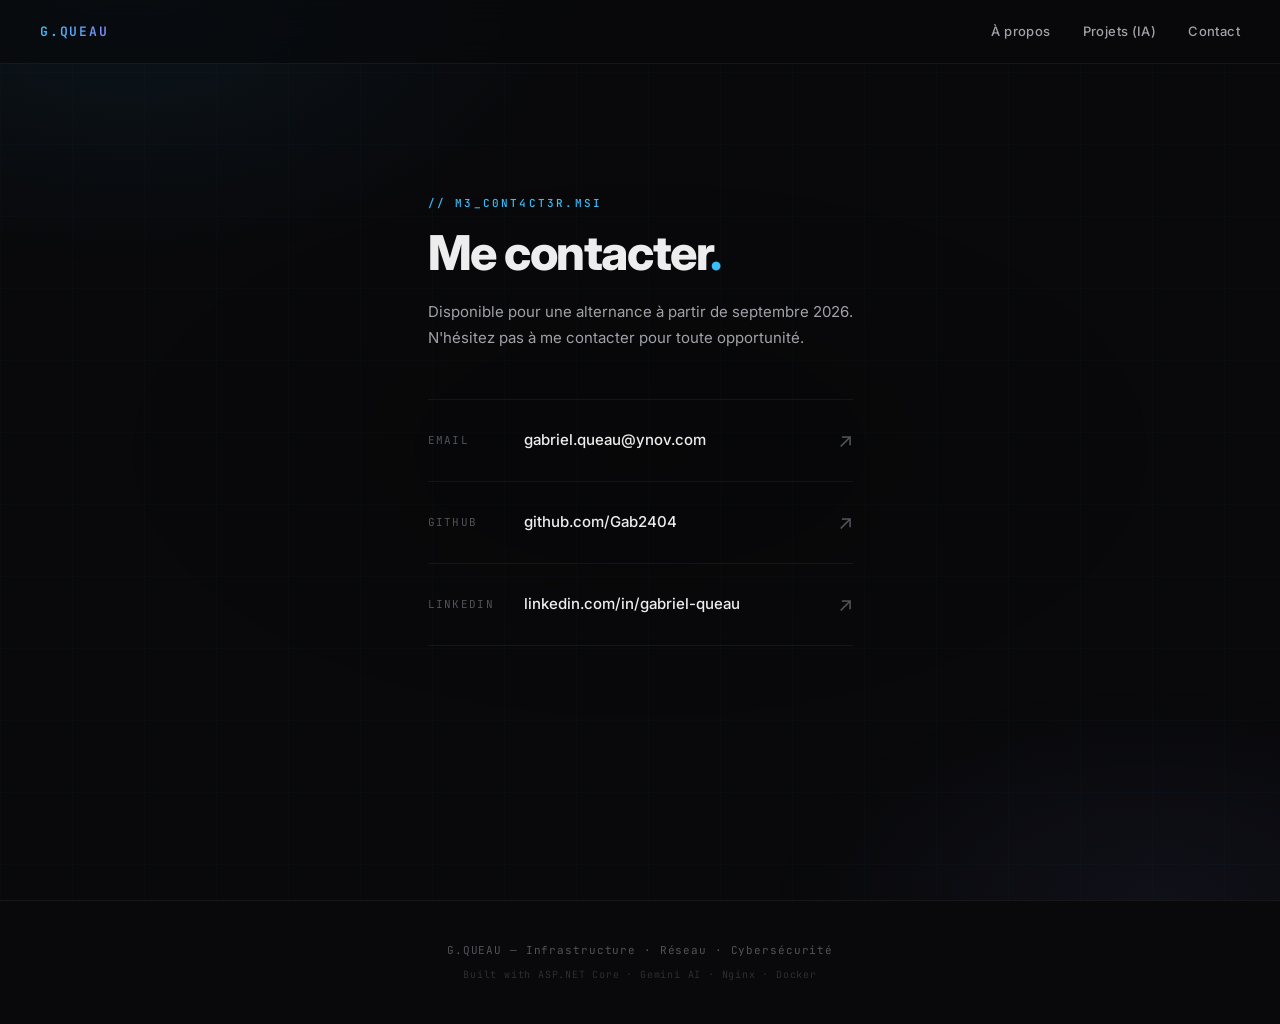
==== commit d9bcac51: "Correction d'erreurs" ====
--- a/frontend/contact.html
+++ b/frontend/contact.html
@@ -1,5 +1,6 @@
 <!DOCTYPE html>
 <html lang="fr">
+
 <head>
   <meta charset="UTF-8" />
   <meta name="viewport" content="width=device-width, initial-scale=1.0" />
@@ -10,14 +11,18 @@
   <!-- Fonts -->
   <link rel="preconnect" href="https://fonts.googleapis.com" />
   <link rel="preconnect" href="https://fonts.gstatic.com" crossorigin />
-  <link href="https://fonts.googleapis.com/css2?family=Inter:wght@300;400;500;600;700;800;900&family=JetBrains+Mono:wght@300;400;500;600&display=swap" rel="stylesheet" />
+  <link
+    href="https://fonts.googleapis.com/css2?family=Inter:wght@300;400;500;600;700;800;900&family=JetBrains+Mono:wght@300;400;500;600&display=swap"
+    rel="stylesheet" />
 
   <!-- Styles -->
   <link rel="stylesheet" href="style.css?v=4" />
 
   <!-- Favicon -->
-  <link rel="icon" href="data:image/svg+xml,<svg xmlns='http://www.w3.org/2000/svg' viewBox='0 0 100 100'><text y='.9em' font-size='90'>⚡</text></svg>" />
+  <link rel="icon"
+    href="data:image/svg+xml,<svg xmlns='http://www.w3.org/2000/svg' viewBox='0 0 100 100'><text y='.9em' font-size='90'>⚡</text></svg>" />
 </head>
+
 <body>
 
   <!-- Vignette radial glows -->
@@ -30,9 +35,9 @@
   <nav class="navbar" role="navigation" aria-label="Navigation principale">
     <a href="/index.html" class="nav-logo" data-link>G.QUEAU</a>
     <ul class="nav-links" role="list">
-      <li><a href="/index.html"    class="nav-link" data-link>À propos</a></li>
+      <li><a href="/index.html" class="nav-link" data-link>À propos</a></li>
       <li><a href="/projects.html" class="nav-link" data-link>Projets (IA)</a></li>
-      <li><a href="/contact.html"  class="nav-link" data-link>Contact</a></li>
+      <li><a href="/contact.html" class="nav-link" data-link>Contact</a></li>
     </ul>
   </nav>
 
@@ -40,19 +45,15 @@
   <main id="page-content">
 
     <!-- ══ CONTACT ══ -->
-    <section
-      class="section"
-      id="contact"
-      aria-label="Contact"
-      style="min-height: 100dvh; display: flex; flex-direction: column; justify-content: center; padding-top: 64px;"
-    >
+    <section class="section" id="contact" aria-label="Contact"
+      style="min-height: 100dvh; display: flex; flex-direction: column; justify-content: center; padding-top: 64px;">
       <div class="container">
         <div class="contact-inner">
 
           <span class="section-label reveal">// M3_C0NT4CT3R.MSI</span>
           <h1 class="section-title reveal reveal-delay-1">Me contacter<span class="dot">.</span></h1>
           <p class="section-sub reveal reveal-delay-2">
-            Disponible pour une alternance à partir de septembre 2025.<br>
+            Disponible pour une alternance à partir de septembre 2026.<br>
             N'hésitez pas à me contacter pour toute opportunité.
           </p>
 
@@ -64,23 +65,14 @@
               <span class="contact-arrow" aria-hidden="true">↗</span>
             </a>
 
-            <a
-              href="https://github.com/Gab2404"
-              target="_blank"
-              rel="noopener noreferrer"
-              class="contact-item"
-            >
+            <a href="https://github.com/Gab2404" target="_blank" rel="noopener noreferrer" class="contact-item">
               <span class="contact-label mono">GitHub</span>
               <span class="contact-value">github.com/Gab2404</span>
               <span class="contact-arrow" aria-hidden="true">↗</span>
             </a>
 
-            <a
-              href="https://www.linkedin.com/in/gabriel-queau"
-              target="_blank"
-              rel="noopener noreferrer"
-              class="contact-item"
-            >
+            <a href="https://www.linkedin.com/in/gabriel-queau" target="_blank" rel="noopener noreferrer"
+              class="contact-item">
               <span class="contact-label mono">LinkedIn</span>
               <span class="contact-value">linkedin.com/in/gabriel-queau</span>
               <span class="contact-arrow" aria-hidden="true">↗</span>
@@ -102,4 +94,5 @@
   <button class="back-top" id="back-top" aria-label="Retour en haut de page" title="Retour en haut">↑</button>
   <script src="app.js?v=7"></script>
 </body>
-</html>
+
+</html>
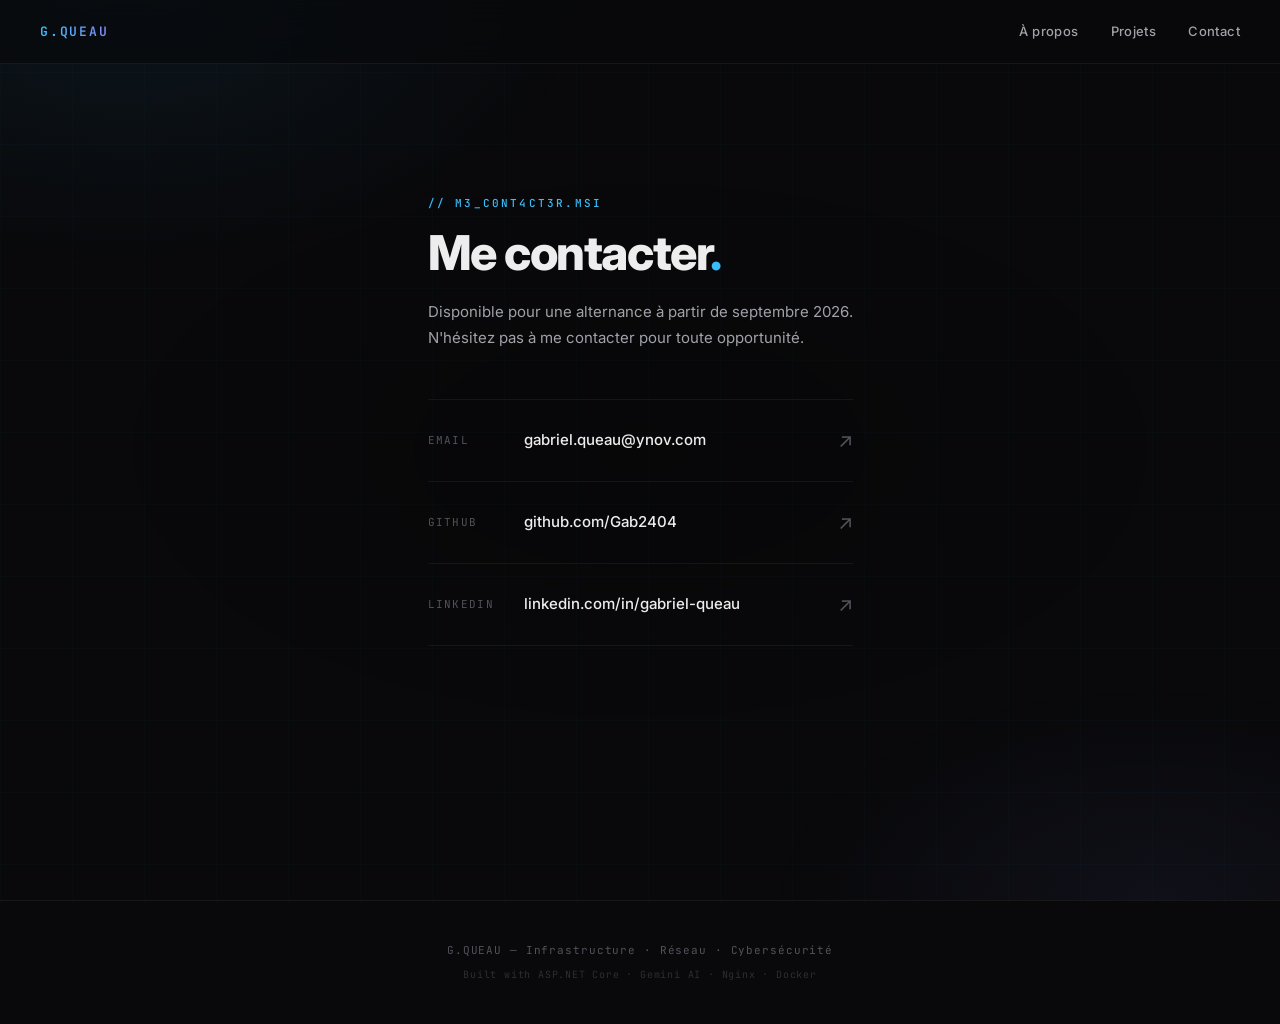
==== commit 4bf2246c: "Erreur 2" ====
--- a/frontend/contact.html
+++ b/frontend/contact.html
@@ -36,7 +36,7 @@
     <a href="/index.html" class="nav-logo" data-link>G.QUEAU</a>
     <ul class="nav-links" role="list">
       <li><a href="/index.html" class="nav-link" data-link>À propos</a></li>
-      <li><a href="/projects.html" class="nav-link" data-link>Projets (IA)</a></li>
+      <li><a href="/projects.html" class="nav-link" data-link>Projets</a></li>
       <li><a href="/contact.html" class="nav-link" data-link>Contact</a></li>
     </ul>
   </nav>
